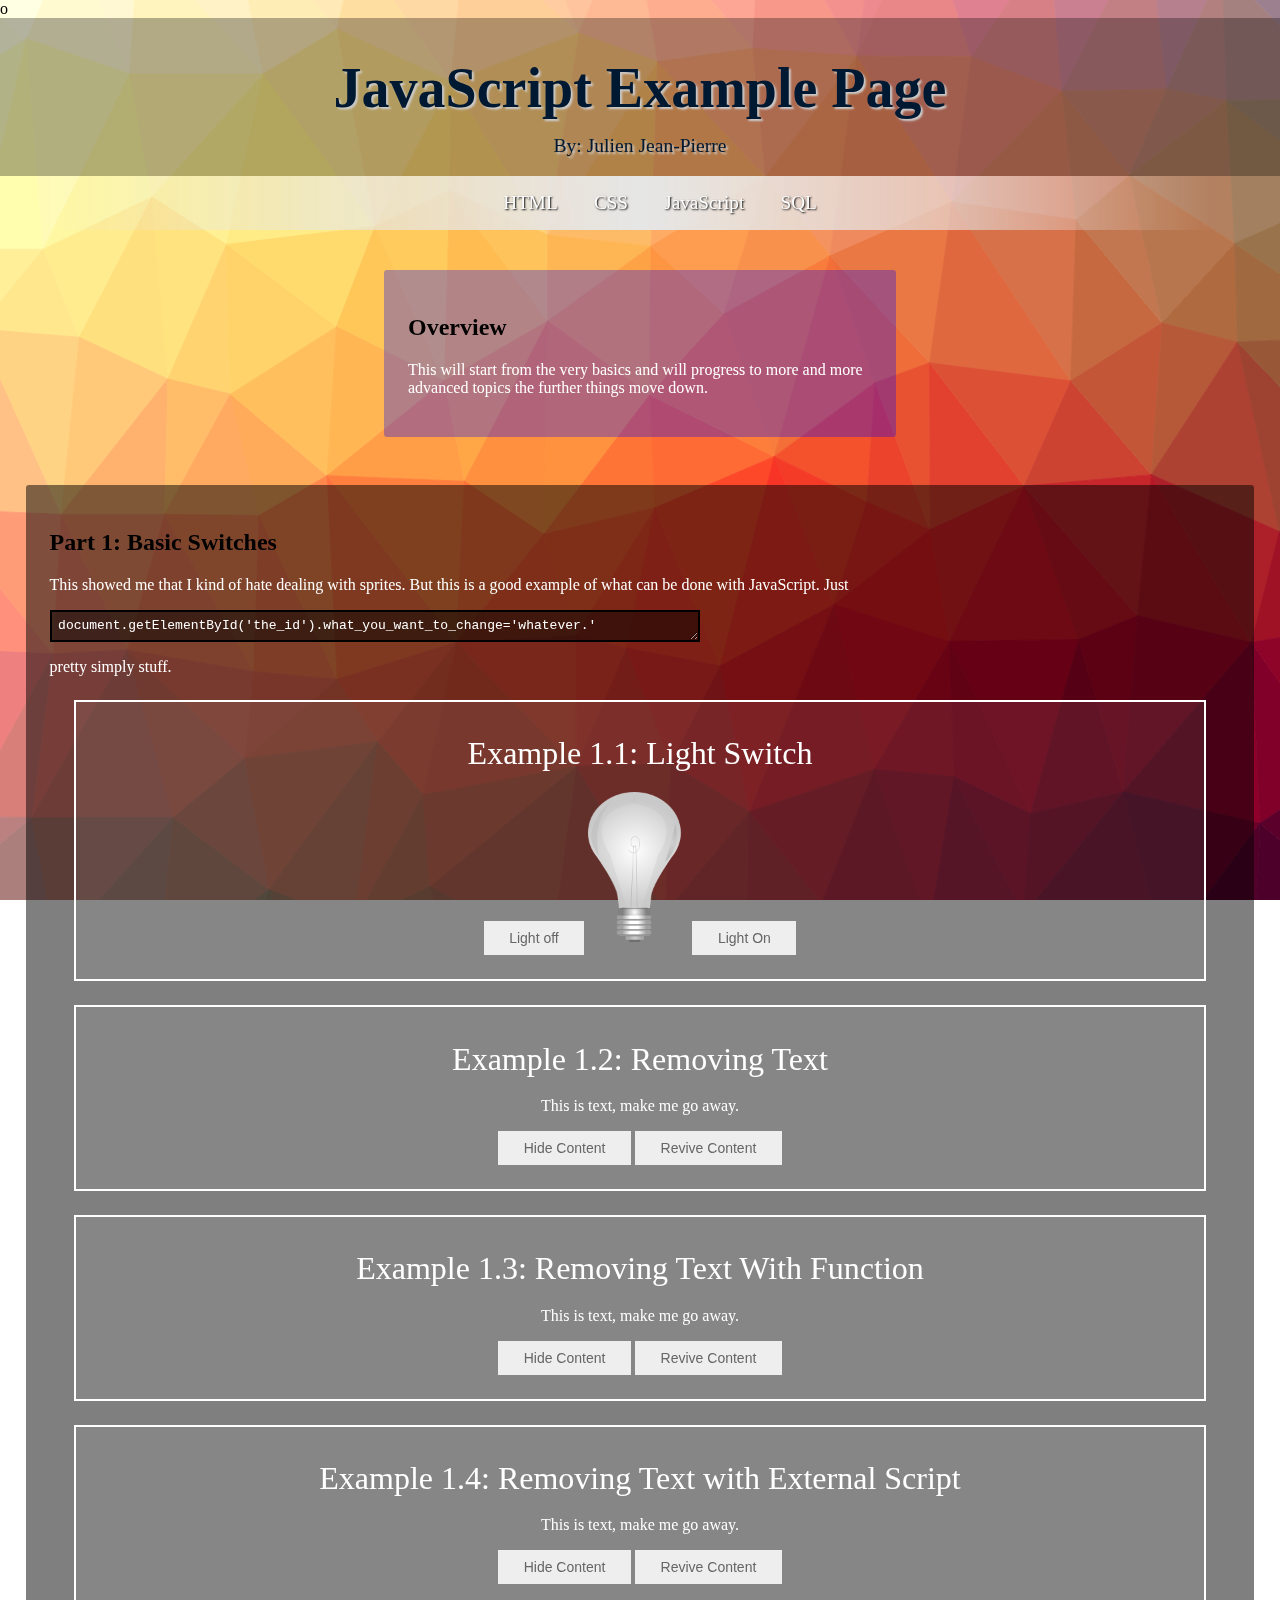
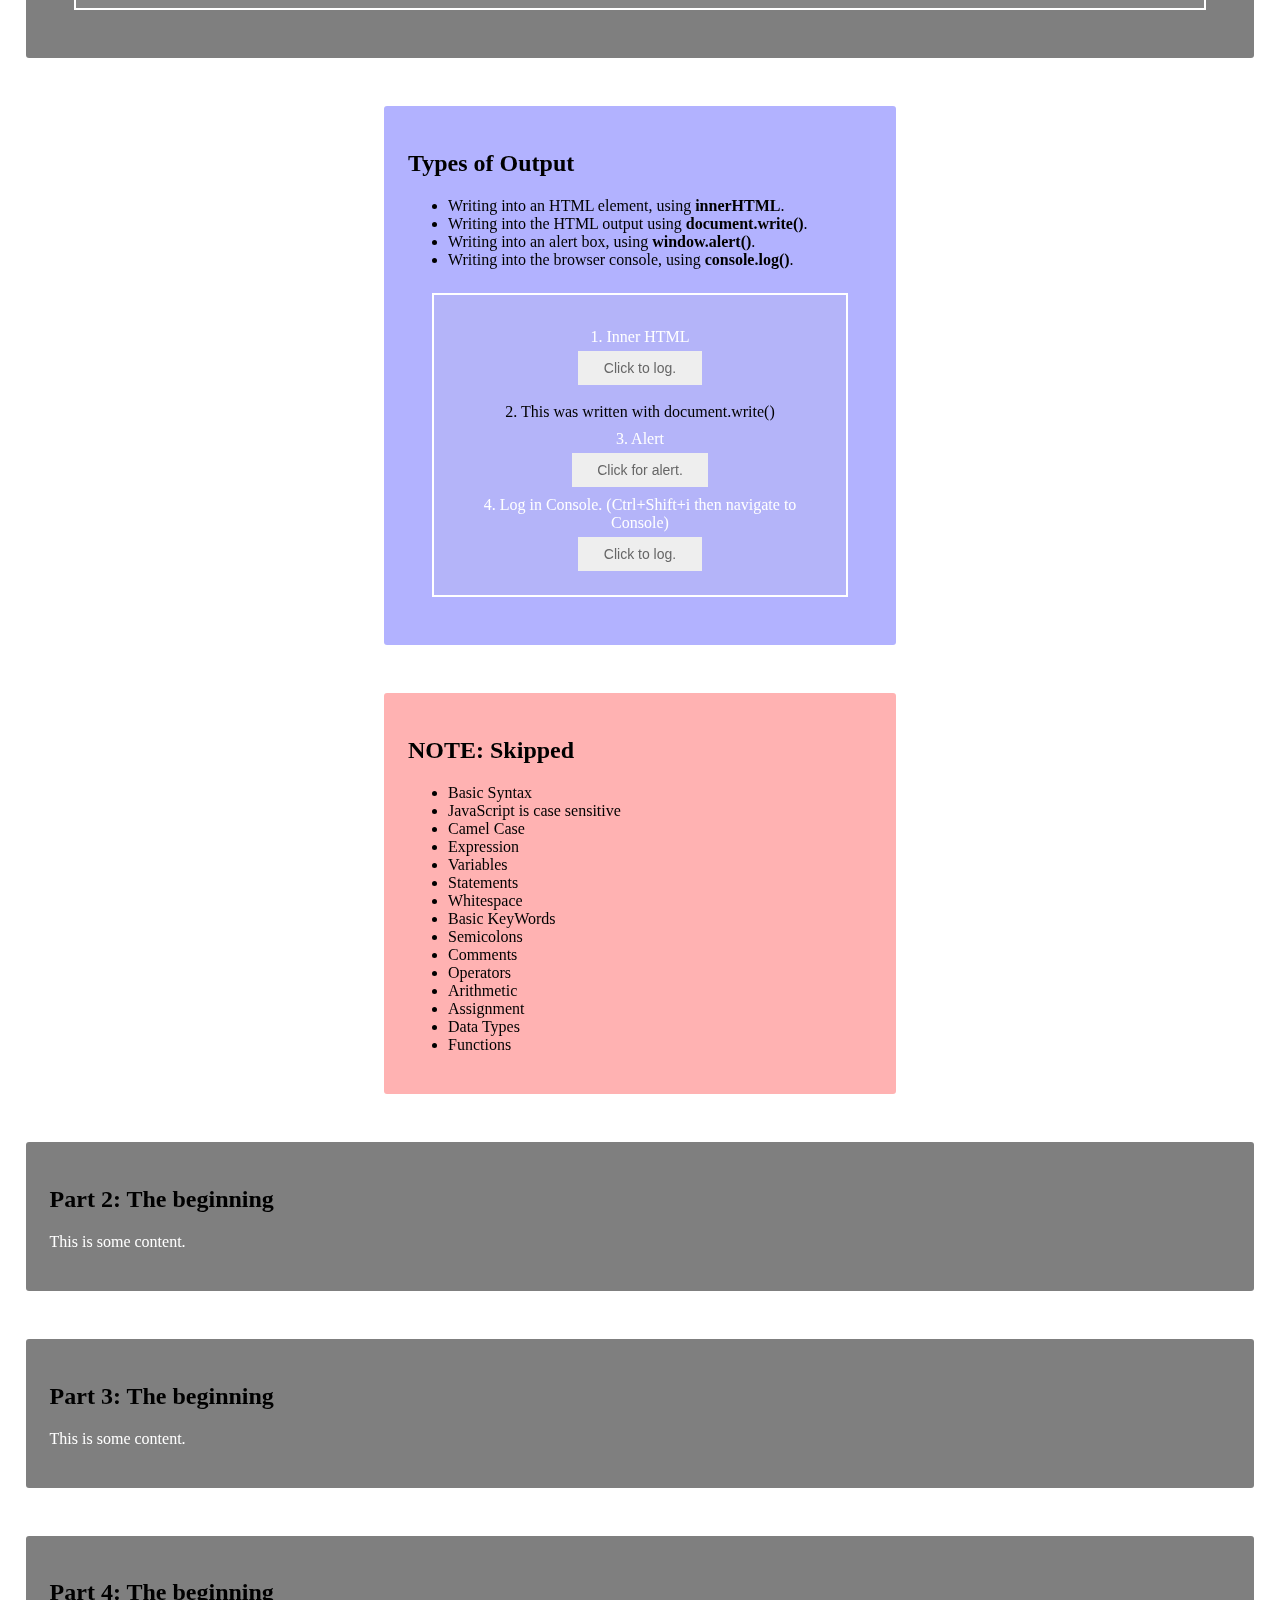
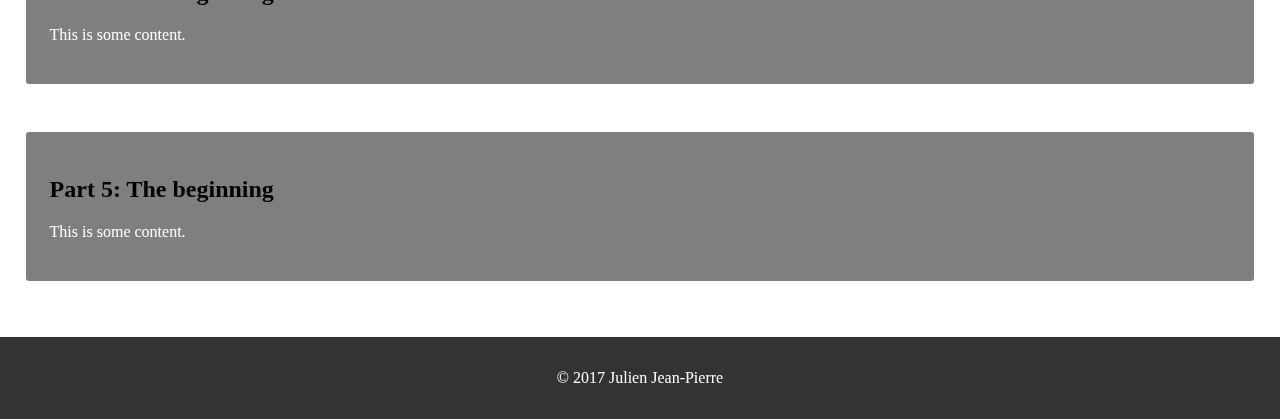
==== javascript.html @ 94e3d3bf "Added Javascript file." ====
o<!DOCTYPE html>
<html>
	<head>
		<link rel="stylesheet" type="text/css" href="javascript.css">
		<link rel="stylesheet" type="text/css" href="libraries/buttons.css">
		<link rel="stylesheet" type="text/css" href="images/font-awesome.min.css">
		<link rel="stylesheet" type="text/css" href="libraries/hint.css">
		<title>JavaScript Page</title>
		<meta name="name" content="content">
		<meta name="viewport" content="width=device-width, initial-scale=1.0">
		<script>document.write('<script src="http://' + (location.host || 'localhost').split(':')[0] + ':35729/livereload.js?LR-verbose&snipver=1&LiveTest=1"></' + 'script>')</script>
		<script src="scripts/javascript.js"></script>
	</head>
	<body>
		<img src="images/back.svg" alt="back_image" id="back_img">
		<!-- Background Image -->
		<header id="header" class="row">
			<h1 style="margin-bottom: .2em;">JavaScript Example Page</h1>
			<p style="margin: .2em 0em 1em 0em; font-size: 70%;" ><a href="www.github.com/herojeanpierre">
				<span class="hint--right hint--bounce" aria-label="My github">By: Julien Jean-Pierre</span>
			</a></p>
		</header>
		<nav class="">
			<ul>
				<li><a href="Simple_Document.html" title="">HTML</a></li>
				<li><a href="css_document.html" title="">CSS</a></li>
				<li><a href="#Self" title="">JavaScript</a></li>
				<li><a href="SQL" title="">SQL</a></li>
			</ul>
		</nav>
		<section>
			<div class="content_container">
				<div class="content_nav">
					
				</div>
			</div>
			<div class="section_container">
				<div class="content_section_comment">
					<h2>Overview</h2>
					<p>This will start from the very basics and will progress to more and more advanced topics the further things move down.</p>
				</div>
			</div>
			<div class="section_container" id="content_section_reset">
				<div class="section_content_item col-12">
					<h2>Basic Switches</h2>
					<p>This showed me that I kind of hate dealing with sprites. But this is a good example of what can be done with JavaScript. Just</p>
					<code>document.getElementById('the_id').what_you_want_to_change='whatever.'</code>
					<p>pretty simply stuff.</p>
					<div class="example">
						<h3>Light Switch</h3>
						<button  onclick="document.getElementById('light_on').id='light_off'" class="button button-flat">Light off</button>
						<div id="light_off"></div>
						<button  onclick="document.getElementById('light_off').id='light_on'" class="button button-flat">Light On</button>
					</div>
					<div class="example">
						<h3>Removing Text</h3>
						<p id="text_example_1">This is text, make me go away.</p>
						<button onclick="document.getElementById('text_example_1').style.display='none'"  class="button button-flat">Hide Content</button>
						<button onclick="document.getElementById('text_example_1').style.display='block'"  class="button button-flat">Revive Content</button>
					</div>
					<div class="example">
						<h3>Removing Text With Function</h3>
						<script>
							function hideText2(){
								document.getElementById('text_example_2').style.display='none';
							}
							function showText2(){
								document.getElementById('text_example_2').style.display='block';
							}
						</script>
						<p id="text_example_2">This is text, make me go away.</p>
						<button onclick="hideText2()"  class="button button-flat">Hide Content</button>
						<button onclick="showText2()"  class="button button-flat">Revive Content</button>
					</div>
					<div class="example">
						<h3>Removing Text with External Script</h3>
						<p id="text_example_3">This is text, make me go away.</p>
						<button onclick="hideText3()"  class="button button-flat">Hide Content</button>
						<button onclick="showText3()"  class="button button-flat">Revive Content</button>
					</div>
				</div>
			</div>
			
			<div class="section_container">
				<div class="content_section_comment">
					<h2>Types of Output</h2>
					<ul>
						<li>Writing into an HTML element, using <strong>innerHTML</strong>.</li>
						<li>Writing into the HTML output using <strong>document.write()</strong>.</li>
						<li>Writing into an alert box, using <strong>window.alert()</strong>.</li>
						<li>Writing into the browser console, using <strong>console.log()</strong>.</li>
					</ul>
					<div class="example">
						<p style="padding: 9px 0px 5px 0px; margin: 0px;" id="text_example_4">1. Inner HTML</p>
						<button onclick="innerHTMLButton('You changed the inner HTML of this tag')" class="button button-flat">Click to log.</button>
						<br><br>
						<script>document.write("2. This was written with document.write()")</script>
						<p style="padding: 9px 0px 5px 0px; margin: 0px;">3. Alert</p>
						<button onclick="alertButton('You just pressed the alert button.')" class="button button-flat">Click for alert.</button>
						<p style="padding: 9px 0px 5px 0px; margin: 0px;">4. Log in Console. (Ctrl+Shift+i then navigate to Console)</p>
						<button onclick="logButton('You just pressed the log button')" class="button button-flat">Click to log.</button>
					</div>
				</div>
			</div>

			<div class="section_container">
				<div class="content_section_note" id="blink_red">
					<h2>Skipped</h2>
					<ul>
						<li>Basic Syntax</li>
						<li>JavaScript is case sensitive</li>
						<li>Camel Case</li>
						<li>Expression</li>
						<li>Variables</li>
						<li>Statements</li>
						<li>Whitespace</li>
						<li>Basic KeyWords</li>
						<li>Semicolons</li>
						<li>Comments</li>
						<li>Operators</li>
						<li>Arithmetic</li>
						<li>Assignment</li>
						<li>Data Types</li>
						<li>Functions</li>
					</ul>
				</div>
			</div>
			

			<div class="section_container">
				<div class="section_content_item col-12">
					<h2>The beginning</h2>
					<p>This is some content.</p>
				</div>
			</div>
			<div class="section_container">
				<div class="section_content_item col-12">
					<h2>The beginning</h2>
					<p>This is some content.</p>
				</div>
			</div>
			<div class="section_container">
				<div class="section_content_item col-12">
					<h2>The beginning</h2>
					<p>This is some content.</p>
				</div>
			</div>
			<div class="section_container">
				<div class="section_content_item col-12">
					<h2>The beginning</h2>
					<p>This is some content.</p>
				</div>
			</div>
		</section>
		<footer>
			
			<div class="footer_container">
				<p>&copy 2017 Julien Jean-Pierre</p>
			</div>
		</footer>
	</body>
</html>
<!-- Things I want to fixed
	- Responsiveness
	- Padding of the <a> tag in the nav bar is hacked at .84em, make this automatic
										- Two div side by side in the content item doesn't work, destroys the webpage
										- Let border appear on the left of content item without moving content inside
	-->
---- javascript.css ----
/*----------PRIORS----------*/
:root {
	--bg-color: #CC342B;
	--bg-color-dark: #9E2720;

	--heading-color: #001932;
	--text-color: #CCCCCC;
	--nav-gradient: linear-gradient(
		to right,
		rgba(230, 230, 230, 0) 3%,
		rgba(230, 230, 230, 0.61) 25%,
		rgba(230, 230, 230, 1) 50%,
		rgba(230, 230, 230, 0.62) 75%,
		rgba(230, 230, 230, 0) 95%
	);
}

/*Apply this to everything*/
* {
	-webkit-box-sizing: border-box;
	box-sizing: border-box;
	-webkit-transition-duration: .3s;
	transition-duration: .3s;
}

.row::after {
	content: "";
	clear: both;
	display: table;
}

[class*="col-"] {
	-webkit-box-sizing: border-box;
	box-sizing: border-box;
	position: relative;
	float: left;

	padding: 1.5em;
	/*border: 1px solid red;*/

	-webkit-transition-duration: .3s;
	transition-duration: .3s;
}

/* For mobile phones: */
@media screen and (max-device-width: 768px) {
	[class*="col-"] {
		width: 100%;
	}
}

.col-1 {
	width: 8.33%;
}
.col-2 {
	width: 16.66%;
}
.col-3 {
	width: 25%;
}
.col-4 {
	width: 33.33%;
}
.col-5 {
	width: 41.66%;
}
.col-6 {
	width: 50%;
}
.col-7 {
	width: 58.33%;
}
.col-8 {
	width: 66.66%;
}
.col-9 {
	width: 75%;
}
.col-10 {
	width: 83.33%;
}
.col-11 {
	width: 91.66%;
}
.col-12 {
	width: 100%;
}

/*----------CONTENT----------*/
body {
	padding: 0px;
	margin: 0px;

	counter-reset: parts;
}

#back_img {
	position: fixed;
	padding: 0px;
	margin: 0px;
	top: 0px;
	left: 0px;
	width: 100%;
	height: 100%;
	z-index: -1;
}

h1 {
	color: var(--heading-color);
}

header {
	margin: 0px;
	padding: 0px;
	text-align: center;
	font-size: 175%;
	background-color: rgba(0, 0, 0, .3);
}

header:hover {
	background-color: rgba(0, 0, 0, .4);
}

header h1:hover {
	text-shadow: 2px 2px var(--text-color);
	-webkit-transform: scale(1.05, 1.05);
	transform: scale(1.05, 1.05);
	text-shadow: 2px 2px 4px var(--text-color);
}
header h1 {
	/*This is to prevent the screen from scrolling*/
	text-shadow: 2px 2px 2px var(--text-color);
	display: inline-block;
}

header a {
	color: var(--heading-color);
	text-decoration: none;
	text-shadow: 2px 2px 2px var(--text-color);
}

header a:hover {
	text-decoration: underline;
}

nav {
	display: -webkit-box;
	display: -ms-flexbox;
	display: flex;

	background: var(--nav-gradient);
	-ms-flex-pack: distribute;
	justify-content: space-around;

	max-width: 100%;

	-webkit-transition-duration: 1s;
	transition-duration: 1s;
	margin-bottom: 1em;
}

/*nav:hover{
	background-color: rgba(0, 0, 0, .3);
}*/

nav ul {
	float: left;
	list-style-type: none;
	text-align: center;
}

nav ul li {
	display: inline-block;
}

nav ul li a {
	text-decoration: none;
	color: white;
	padding: .84em;
	font-size: 120%;
	text-shadow: 1px 1px 2px black;
}

nav ul li a:hover {
	background-color: rgba(0, 0, 0, .1);
}

.content_section_comment {
	/*display: block;*/
	margin: 1.5em 3em;
	background-color: rgba(0, 0, 255, .3);
	border-radius: 3px;
	width: 40%;
	padding: 1.5em;
	border-radius: 3px;

	-webkit-transition-duration: .1s;

	transition-duration: .1s;
}

.content_section_comment p {
	color: white;
}

.content_section_comment:hover {
	background-color: rgba(0, 0, 255, .5);
	border: 5px solid black;
	border-style: none none none solid;
}
.section_container {
	display: -webkit-box;
	display: -ms-flexbox;
	display: flex;

	padding: 0px;
	margin: 0px;
	-webkit-box-pack: center;
	-ms-flex-pack: center;
	justify-content: center;
}

.section_content_item {
	margin: 1.5em 2%;
	background-color: rgba(0, 0, 0, .5);
	border-radius: 3px;

	/*Padding from col-12*/

	-webkit-transition-duration: .1s;
	transition-duration: .1s;
}

.section_content_item:hover {
	background-color: rgba(0, 0, 0, .55);
	border: .5em solid rgba(255, 0, 0, .4);
	border-style: none solid none solid;
}

.section_content_item p {
	color: white;
}

.example {
	padding: 1.5em;
	margin: 1.5em;
	border: 2px solid white;
	text-align: center;
	background-color: rgba(200, 200, 200, .1);
}

.example h3 {
	font-size: 2em;
	font-weight: normal;
	padding: 0em;
	margin: .3em 0em .6em 0em;
	color: white;
}

.example h3::before {
	/*display: inline-block;*/
	/*color: white;*/
	/*font-size: 2em;*/
	/*text-align:center;*/
	/*margin-bottom: 1.5em;*/
	content: "Example "
		counter(section_counter)
		"."
		counter(example_counter)
		": ";
}

.example:hover {
	background-color: rgba(200, 200, 200, .05);
}

.content_section_note {
	/*display: block;*/

	margin: 1.5em 3em;
	background-color: rgba(255, 0, 0, .3);
	border-radius: 3px;
	width: 40%;
	padding: 1.5em;
	border-radius: 3px;

	-webkit-transition-duration: .1s;
	transition-duration: .1s;
}

.content_section_note h2::before {
	content: "NOTE: ";
}

.content_section_note:hover {
	/*background-color: rgba(233, 0, 0, .5);*/
	border: 5px solid black;
	border-style: none none none solid;
}

.content_section_note:hover {
	-webkit-animation-name: example_1;
	animation-name: example_1;
	-webkit-animation-duration: .3s;
	animation-duration: .3s;
	-webkit-animation-iteration-count: infinite;
	animation-iteration-count: infinite;
	-webkit-animation-direction: alternate;
	animation-direction: alterna5;
}

@-webkit-keyframes example_1 {
	from {
		background-color: rgba(233, 0, 0, .5);
	}
	to {
		background-color: rgba(233, 0, 0, .8);
	}
}

@keyframes example_1 {
	from {
		background-color: rgba(233, 0, 0, .5);
	}
	to {
		background-color: rgba(233, 0, 0, .8);
	}
}

.footer_container {
	display: -webkit-box;
	display: -ms-flexbox;
	display: flex;
	/*width: 100%;*/
	/*margin: 0px;*/
	padding: 1em 0em;
	margin-top: 2em;
	color: white;
	-webkit-box-pack: center;
	-ms-flex-pack: center;
	justify-content: center;
	background-color: rgba(0, 0, 0, .8);
}

.footer_content_item {
	display: -webkit-inline-box;
	display: -ms-inline-flexbox;
	display: inline-flex;
	/*	width: 10em;
	height: 5em;
	*/
	margin: 0em 5em;
	-webkit-box-pack: center;
	-ms-flex-pack: center;
	justify-content: center;
	-ms-flex-line-pack: center;
	align-content: center;
	/*background-color: rgba(255, 0, 0, .5);*/
}

.footer_content_item ul {
	list-style-type: none;
}

.footer_content_item ul a {
	text-decoration: none;
	color: white;
}

/*----------Counters--------*/
/*Start counter*/
#content_section_reset {
	counter-reset: section_counter;
}

.section_content_item h2::before {
	counter-increment: section_counter;
	content: "Part " counter(section_counter) ": ";
}

.section_content_item {
	counter-reset: example_counter;
}

.example {
	counter-increment: example_counter;
}

/*---------EXTRA---------- */

code {
	-webkit-transition-duration: 0s;
	transition-duration: 0s;
	display: block;
	padding: .5em;
	margin-right: 1.5em;
	border: 2px solid black;

	max-width: 50em;
	resize: vertical;

	color: white;
	background-color: rgba(0, 0, 0, .5);
	overflow: auto;
}

/*---------SPRITES---------*/

#light_off, #light_on {
	background-image: url('images/light_off_on.png');
	background-repeat: no-repeat;
	display: inline-block;
	background-size: 200% auto;
	-webkit-transition-duration: 0s;
	transition-duration: 0s;
}

#light_off {
	width: 100.00px;
	height: 150.00px;
	background-position: 0.00px 0.00px;
}

#light_on {
	width: 100.00px;
	height: 150.00px;
	background-position: -107px 0px;
}
---- libraries/hint.css ----
/*! Hint.css - v2.5.0 - 2017-04-23
* http://kushagragour.in/lab/hint/
* Copyright (c) 2017 Kushagra Gour */

/*-------------------------------------*	HINT.css - A CSS tooltip library
\*-------------------------------------*/
/**
 * HINT.css is a tooltip library made in pure CSS.
 *
 * Source: https://github.com/chinchang/hint.css
 * Demo: http://kushagragour.in/lab/hint/
 *
 */
/**
 * source: hint-core.scss
 *
 * Defines the basic styling for the tooltip.
 * Each tooltip is made of 2 parts:
 * 	1) body (:after)
 * 	2) arrow (:before)
 *
 * Classes added:
 * 	1) hint
 */
[class*="hint--"] {
  position: relative;
  display: inline-block;
  /**
	 * tooltip arrow
	 */
  /**
	 * tooltip body
	 */ }
  [class*="hint--"]:before, [class*="hint--"]:after {
    position: absolute;
    -webkit-transform: translate3d(0, 0, 0);
    -moz-transform: translate3d(0, 0, 0);
    transform: translate3d(0, 0, 0);
    visibility: hidden;
    opacity: 0;
    z-index: 1000000;
    pointer-events: none;
    -webkit-transition: 0.3s ease;
    -moz-transition: 0.3s ease;
    transition: 0.3s ease;
    -webkit-transition-delay: 0ms;
    -moz-transition-delay: 0ms;
    transition-delay: 0ms; }
  [class*="hint--"]:hover:before, [class*="hint--"]:hover:after {
    visibility: visible;
    opacity: 1; }
  [class*="hint--"]:hover:before, [class*="hint--"]:hover:after {
    -webkit-transition-delay: 100ms;
    -moz-transition-delay: 100ms;
    transition-delay: 100ms; }
  [class*="hint--"]:before {
    content: '';
    position: absolute;
    background: transparent;
    border: 6px solid transparent;
    z-index: 1000001; }
  [class*="hint--"]:after {
    background: #383838;
    color: white;
    padding: 8px 10px;
    font-size: 12px;
    font-family: "Helvetica Neue", Helvetica, Arial, sans-serif;
    line-height: 12px;
    white-space: nowrap; }
  [class*="hint--"][aria-label]:after {
    content: attr(aria-label); }
  [class*="hint--"][data-hint]:after {
    content: attr(data-hint); }

[aria-label='']:before, [aria-label='']:after,
[data-hint='']:before,
[data-hint='']:after {
  display: none !important; }

/**
 * source: hint-position.scss
 *
 * Defines the positoning logic for the tooltips.
 *
 * Classes added:
 * 	1) hint--top
 * 	2) hint--bottom
 * 	3) hint--left
 * 	4) hint--right
 */
/**
 * set default color for tooltip arrows
 */
.hint--top-left:before {
  border-top-color: #383838; }

.hint--top-right:before {
  border-top-color: #383838; }

.hint--top:before {
  border-top-color: #383838; }

.hint--bottom-left:before {
  border-bottom-color: #383838; }

.hint--bottom-right:before {
  border-bottom-color: #383838; }

.hint--bottom:before {
  border-bottom-color: #383838; }

.hint--left:before {
  border-left-color: #383838; }

.hint--right:before {
  border-right-color: #383838; }

/**
 * top tooltip
 */
.hint--top:before {
  margin-bottom: -11px; }

.hint--top:before, .hint--top:after {
  bottom: 100%;
  left: 50%; }

.hint--top:before {
  left: calc(50% - 6px); }

.hint--top:after {
  -webkit-transform: translateX(-50%);
  -moz-transform: translateX(-50%);
  transform: translateX(-50%); }

.hint--top:hover:before {
  -webkit-transform: translateY(-8px);
  -moz-transform: translateY(-8px);
  transform: translateY(-8px); }

.hint--top:hover:after {
  -webkit-transform: translateX(-50%) translateY(-8px);
  -moz-transform: translateX(-50%) translateY(-8px);
  transform: translateX(-50%) translateY(-8px); }

/**
 * bottom tooltip
 */
.hint--bottom:before {
  margin-top: -11px; }

.hint--bottom:before, .hint--bottom:after {
  top: 100%;
  left: 50%; }

.hint--bottom:before {
  left: calc(50% - 6px); }

.hint--bottom:after {
  -webkit-transform: translateX(-50%);
  -moz-transform: translateX(-50%);
  transform: translateX(-50%); }

.hint--bottom:hover:before {
  -webkit-transform: translateY(8px);
  -moz-transform: translateY(8px);
  transform: translateY(8px); }

.hint--bottom:hover:after {
  -webkit-transform: translateX(-50%) translateY(8px);
  -moz-transform: translateX(-50%) translateY(8px);
  transform: translateX(-50%) translateY(8px); }

/**
 * right tooltip
 */
.hint--right:before {
  margin-left: -11px;
  margin-bottom: -6px; }

.hint--right:after {
  margin-bottom: -14px; }

.hint--right:before, .hint--right:after {
  left: 100%;
  bottom: 50%; }

.hint--right:hover:before {
  -webkit-transform: translateX(8px);
  -moz-transform: translateX(8px);
  transform: translateX(8px); }

.hint--right:hover:after {
  -webkit-transform: translateX(8px);
  -moz-transform: translateX(8px);
  transform: translateX(8px); }

/**
 * left tooltip
 */
.hint--left:before {
  margin-right: -11px;
  margin-bottom: -6px; }

.hint--left:after {
  margin-bottom: -14px; }

.hint--left:before, .hint--left:after {
  right: 100%;
  bottom: 50%; }

.hint--left:hover:before {
  -webkit-transform: translateX(-8px);
  -moz-transform: translateX(-8px);
  transform: translateX(-8px); }

.hint--left:hover:after {
  -webkit-transform: translateX(-8px);
  -moz-transform: translateX(-8px);
  transform: translateX(-8px); }

/**
 * top-left tooltip
 */
.hint--top-left:before {
  margin-bottom: -11px; }

.hint--top-left:before, .hint--top-left:after {
  bottom: 100%;
  left: 50%; }

.hint--top-left:before {
  left: calc(50% - 6px); }

.hint--top-left:after {
  -webkit-transform: translateX(-100%);
  -moz-transform: translateX(-100%);
  transform: translateX(-100%); }

.hint--top-left:after {
  margin-left: 12px; }

.hint--top-left:hover:before {
  -webkit-transform: translateY(-8px);
  -moz-transform: translateY(-8px);
  transform: translateY(-8px); }

.hint--top-left:hover:after {
  -webkit-transform: translateX(-100%) translateY(-8px);
  -moz-transform: translateX(-100%) translateY(-8px);
  transform: translateX(-100%) translateY(-8px); }

/**
 * top-right tooltip
 */
.hint--top-right:before {
  margin-bottom: -11px; }

.hint--top-right:before, .hint--top-right:after {
  bottom: 100%;
  left: 50%; }

.hint--top-right:before {
  left: calc(50% - 6px); }

.hint--top-right:after {
  -webkit-transform: translateX(0);
  -moz-transform: translateX(0);
  transform: translateX(0); }

.hint--top-right:after {
  margin-left: -12px; }

.hint--top-right:hover:before {
  -webkit-transform: translateY(-8px);
  -moz-transform: translateY(-8px);
  transform: translateY(-8px); }

.hint--top-right:hover:after {
  -webkit-transform: translateY(-8px);
  -moz-transform: translateY(-8px);
  transform: translateY(-8px); }

/**
 * bottom-left tooltip
 */
.hint--bottom-left:before {
  margin-top: -11px; }

.hint--bottom-left:before, .hint--bottom-left:after {
  top: 100%;
  left: 50%; }

.hint--bottom-left:before {
  left: calc(50% - 6px); }

.hint--bottom-left:after {
  -webkit-transform: translateX(-100%);
  -moz-transform: translateX(-100%);
  transform: translateX(-100%); }

.hint--bottom-left:after {
  margin-left: 12px; }

.hint--bottom-left:hover:before {
  -webkit-transform: translateY(8px);
  -moz-transform: translateY(8px);
  transform: translateY(8px); }

.hint--bottom-left:hover:after {
  -webkit-transform: translateX(-100%) translateY(8px);
  -moz-transform: translateX(-100%) translateY(8px);
  transform: translateX(-100%) translateY(8px); }

/**
 * bottom-right tooltip
 */
.hint--bottom-right:before {
  margin-top: -11px; }

.hint--bottom-right:before, .hint--bottom-right:after {
  top: 100%;
  left: 50%; }

.hint--bottom-right:before {
  left: calc(50% - 6px); }

.hint--bottom-right:after {
  -webkit-transform: translateX(0);
  -moz-transform: translateX(0);
  transform: translateX(0); }

.hint--bottom-right:after {
  margin-left: -12px; }

.hint--bottom-right:hover:before {
  -webkit-transform: translateY(8px);
  -moz-transform: translateY(8px);
  transform: translateY(8px); }

.hint--bottom-right:hover:after {
  -webkit-transform: translateY(8px);
  -moz-transform: translateY(8px);
  transform: translateY(8px); }

/**
 * source: hint-sizes.scss
 *
 * Defines width restricted tooltips that can span
 * across multiple lines.
 *
 * Classes added:
 * 	1) hint--small
 * 	2) hint--medium
 * 	3) hint--large
 *
 */
.hint--small:after,
.hint--medium:after,
.hint--large:after {
  white-space: normal;
  line-height: 1.4em;
  word-wrap: break-word; }

.hint--small:after {
  width: 80px; }

.hint--medium:after {
  width: 150px; }

.hint--large:after {
  width: 300px; }

/**
 * source: hint-theme.scss
 *
 * Defines basic theme for tooltips.
 *
 */
[class*="hint--"] {
  /**
	 * tooltip body
	 */ }
  [class*="hint--"]:after {
    text-shadow: 0 -1px 0px black;
    box-shadow: 4px 4px 8px rgba(0, 0, 0, 0.3); }

/**
 * source: hint-color-types.scss
 *
 * Contains tooltips of various types based on color differences.
 *
 * Classes added:
 * 	1) hint--error
 * 	2) hint--warning
 * 	3) hint--info
 * 	4) hint--success
 *
 */
/**
 * Error
 */
.hint--error:after {
  background-color: #b34e4d;
  text-shadow: 0 -1px 0px #592726; }

.hint--error.hint--top-left:before {
  border-top-color: #b34e4d; }

.hint--error.hint--top-right:before {
  border-top-color: #b34e4d; }

.hint--error.hint--top:before {
  border-top-color: #b34e4d; }

.hint--error.hint--bottom-left:before {
  border-bottom-color: #b34e4d; }

.hint--error.hint--bottom-right:before {
  border-bottom-color: #b34e4d; }

.hint--error.hint--bottom:before {
  border-bottom-color: #b34e4d; }

.hint--error.hint--left:before {
  border-left-color: #b34e4d; }

.hint--error.hint--right:before {
  border-right-color: #b34e4d; }

/**
 * Warning
 */
.hint--warning:after {
  background-color: #c09854;
  text-shadow: 0 -1px 0px #6c5328; }

.hint--warning.hint--top-left:before {
  border-top-color: #c09854; }

.hint--warning.hint--top-right:before {
  border-top-color: #c09854; }

.hint--warning.hint--top:before {
  border-top-color: #c09854; }

.hint--warning.hint--bottom-left:before {
  border-bottom-color: #c09854; }

.hint--warning.hint--bottom-right:before {
  border-bottom-color: #c09854; }

.hint--warning.hint--bottom:before {
  border-bottom-color: #c09854; }

.hint--warning.hint--left:before {
  border-left-color: #c09854; }

.hint--warning.hint--right:before {
  border-right-color: #c09854; }

/**
 * Info
 */
.hint--info:after {
  background-color: #3986ac;
  text-shadow: 0 -1px 0px #1a3c4d; }

.hint--info.hint--top-left:before {
  border-top-color: #3986ac; }

.hint--info.hint--top-right:before {
  border-top-color: #3986ac; }

.hint--info.hint--top:before {
  border-top-color: #3986ac; }

.hint--info.hint--bottom-left:before {
  border-bottom-color: #3986ac; }

.hint--info.hint--bottom-right:before {
  border-bottom-color: #3986ac; }

.hint--info.hint--bottom:before {
  border-bottom-color: #3986ac; }

.hint--info.hint--left:before {
  border-left-color: #3986ac; }

.hint--info.hint--right:before {
  border-right-color: #3986ac; }

/**
 * Success
 */
.hint--success:after {
  background-color: #458746;
  text-shadow: 0 -1px 0px #1a321a; }

.hint--success.hint--top-left:before {
  border-top-color: #458746; }

.hint--success.hint--top-right:before {
  border-top-color: #458746; }

.hint--success.hint--top:before {
  border-top-color: #458746; }

.hint--success.hint--bottom-left:before {
  border-bottom-color: #458746; }

.hint--success.hint--bottom-right:before {
  border-bottom-color: #458746; }

.hint--success.hint--bottom:before {
  border-bottom-color: #458746; }

.hint--success.hint--left:before {
  border-left-color: #458746; }

.hint--success.hint--right:before {
  border-right-color: #458746; }

/**
 * source: hint-always.scss
 *
 * Defines a persisted tooltip which shows always.
 *
 * Classes added:
 * 	1) hint--always
 *
 */
.hint--always:after, .hint--always:before {
  opacity: 1;
  visibility: visible; }

.hint--always.hint--top:before {
  -webkit-transform: translateY(-8px);
  -moz-transform: translateY(-8px);
  transform: translateY(-8px); }

.hint--always.hint--top:after {
  -webkit-transform: translateX(-50%) translateY(-8px);
  -moz-transform: translateX(-50%) translateY(-8px);
  transform: translateX(-50%) translateY(-8px); }

.hint--always.hint--top-left:before {
  -webkit-transform: translateY(-8px);
  -moz-transform: translateY(-8px);
  transform: translateY(-8px); }

.hint--always.hint--top-left:after {
  -webkit-transform: translateX(-100%) translateY(-8px);
  -moz-transform: translateX(-100%) translateY(-8px);
  transform: translateX(-100%) translateY(-8px); }

.hint--always.hint--top-right:before {
  -webkit-transform: translateY(-8px);
  -moz-transform: translateY(-8px);
  transform: translateY(-8px); }

.hint--always.hint--top-right:after {
  -webkit-transform: translateY(-8px);
  -moz-transform: translateY(-8px);
  transform: translateY(-8px); }

.hint--always.hint--bottom:before {
  -webkit-transform: translateY(8px);
  -moz-transform: translateY(8px);
  transform: translateY(8px); }

.hint--always.hint--bottom:after {
  -webkit-transform: translateX(-50%) translateY(8px);
  -moz-transform: translateX(-50%) translateY(8px);
  transform: translateX(-50%) translateY(8px); }

.hint--always.hint--bottom-left:before {
  -webkit-transform: translateY(8px);
  -moz-transform: translateY(8px);
  transform: translateY(8px); }

.hint--always.hint--bottom-left:after {
  -webkit-transform: translateX(-100%) translateY(8px);
  -moz-transform: translateX(-100%) translateY(8px);
  transform: translateX(-100%) translateY(8px); }

.hint--always.hint--bottom-right:before {
  -webkit-transform: translateY(8px);
  -moz-transform: translateY(8px);
  transform: translateY(8px); }

.hint--always.hint--bottom-right:after {
  -webkit-transform: translateY(8px);
  -moz-transform: translateY(8px);
  transform: translateY(8px); }

.hint--always.hint--left:before {
  -webkit-transform: translateX(-8px);
  -moz-transform: translateX(-8px);
  transform: translateX(-8px); }

.hint--always.hint--left:after {
  -webkit-transform: translateX(-8px);
  -moz-transform: translateX(-8px);
  transform: translateX(-8px); }

.hint--always.hint--right:before {
  -webkit-transform: translateX(8px);
  -moz-transform: translateX(8px);
  transform: translateX(8px); }

.hint--always.hint--right:after {
  -webkit-transform: translateX(8px);
  -moz-transform: translateX(8px);
  transform: translateX(8px); }

/**
 * source: hint-rounded.scss
 *
 * Defines rounded corner tooltips.
 *
 * Classes added:
 * 	1) hint--rounded
 *
 */
.hint--rounded:after {
  border-radius: 4px; }

/**
 * source: hint-effects.scss
 *
 * Defines various transition effects for the tooltips.
 *
 * Classes added:
 * 	1) hint--no-animate
 * 	2) hint--bounce
 *
 */
.hint--no-animate:before, .hint--no-animate:after {
  -webkit-transition-duration: 0ms;
  -moz-transition-duration: 0ms;
  transition-duration: 0ms; }

.hint--bounce:before, .hint--bounce:after {
  -webkit-transition: opacity 0.3s ease, visibility 0.3s ease, -webkit-transform 0.3s cubic-bezier(0.71, 1.7, 0.77, 1.24);
  -moz-transition: opacity 0.3s ease, visibility 0.3s ease, -moz-transform 0.3s cubic-bezier(0.71, 1.7, 0.77, 1.24);
  transition: opacity 0.3s ease, visibility 0.3s ease, transform 0.3s cubic-bezier(0.71, 1.7, 0.77, 1.24); }
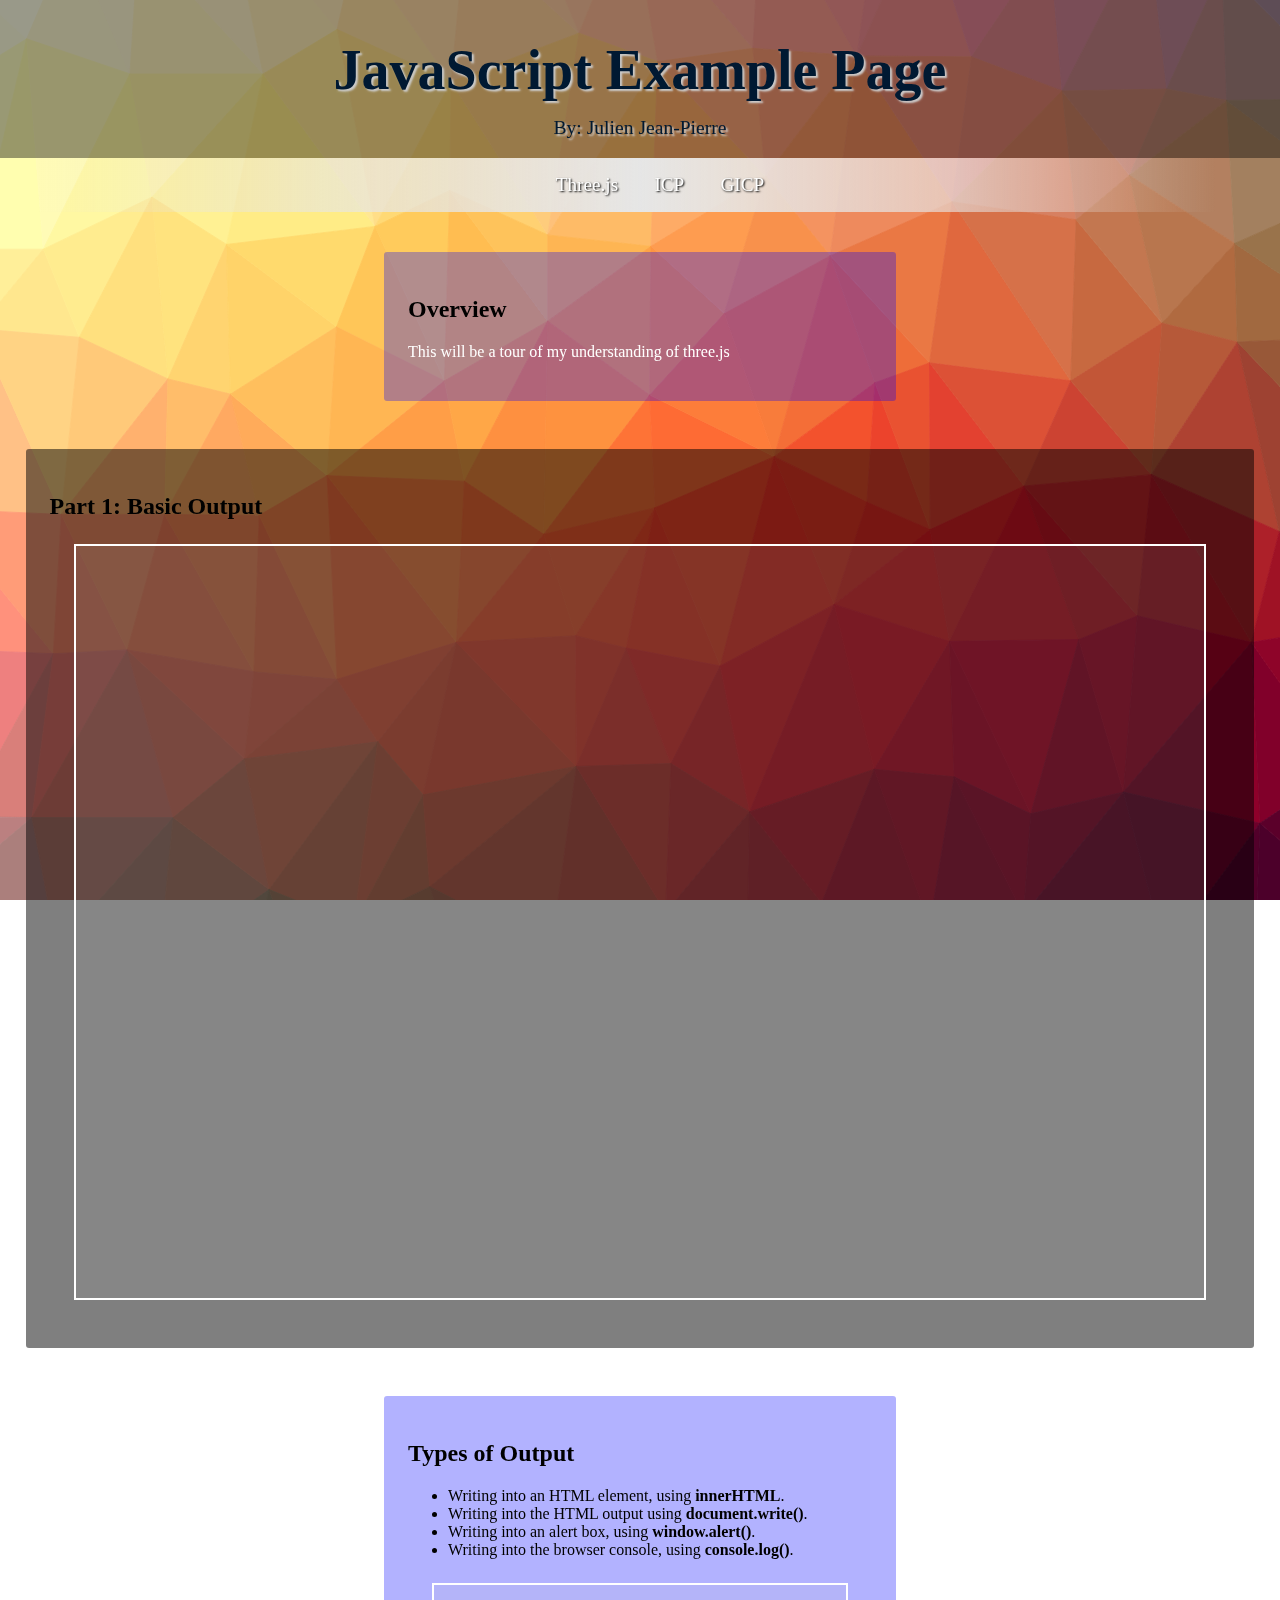
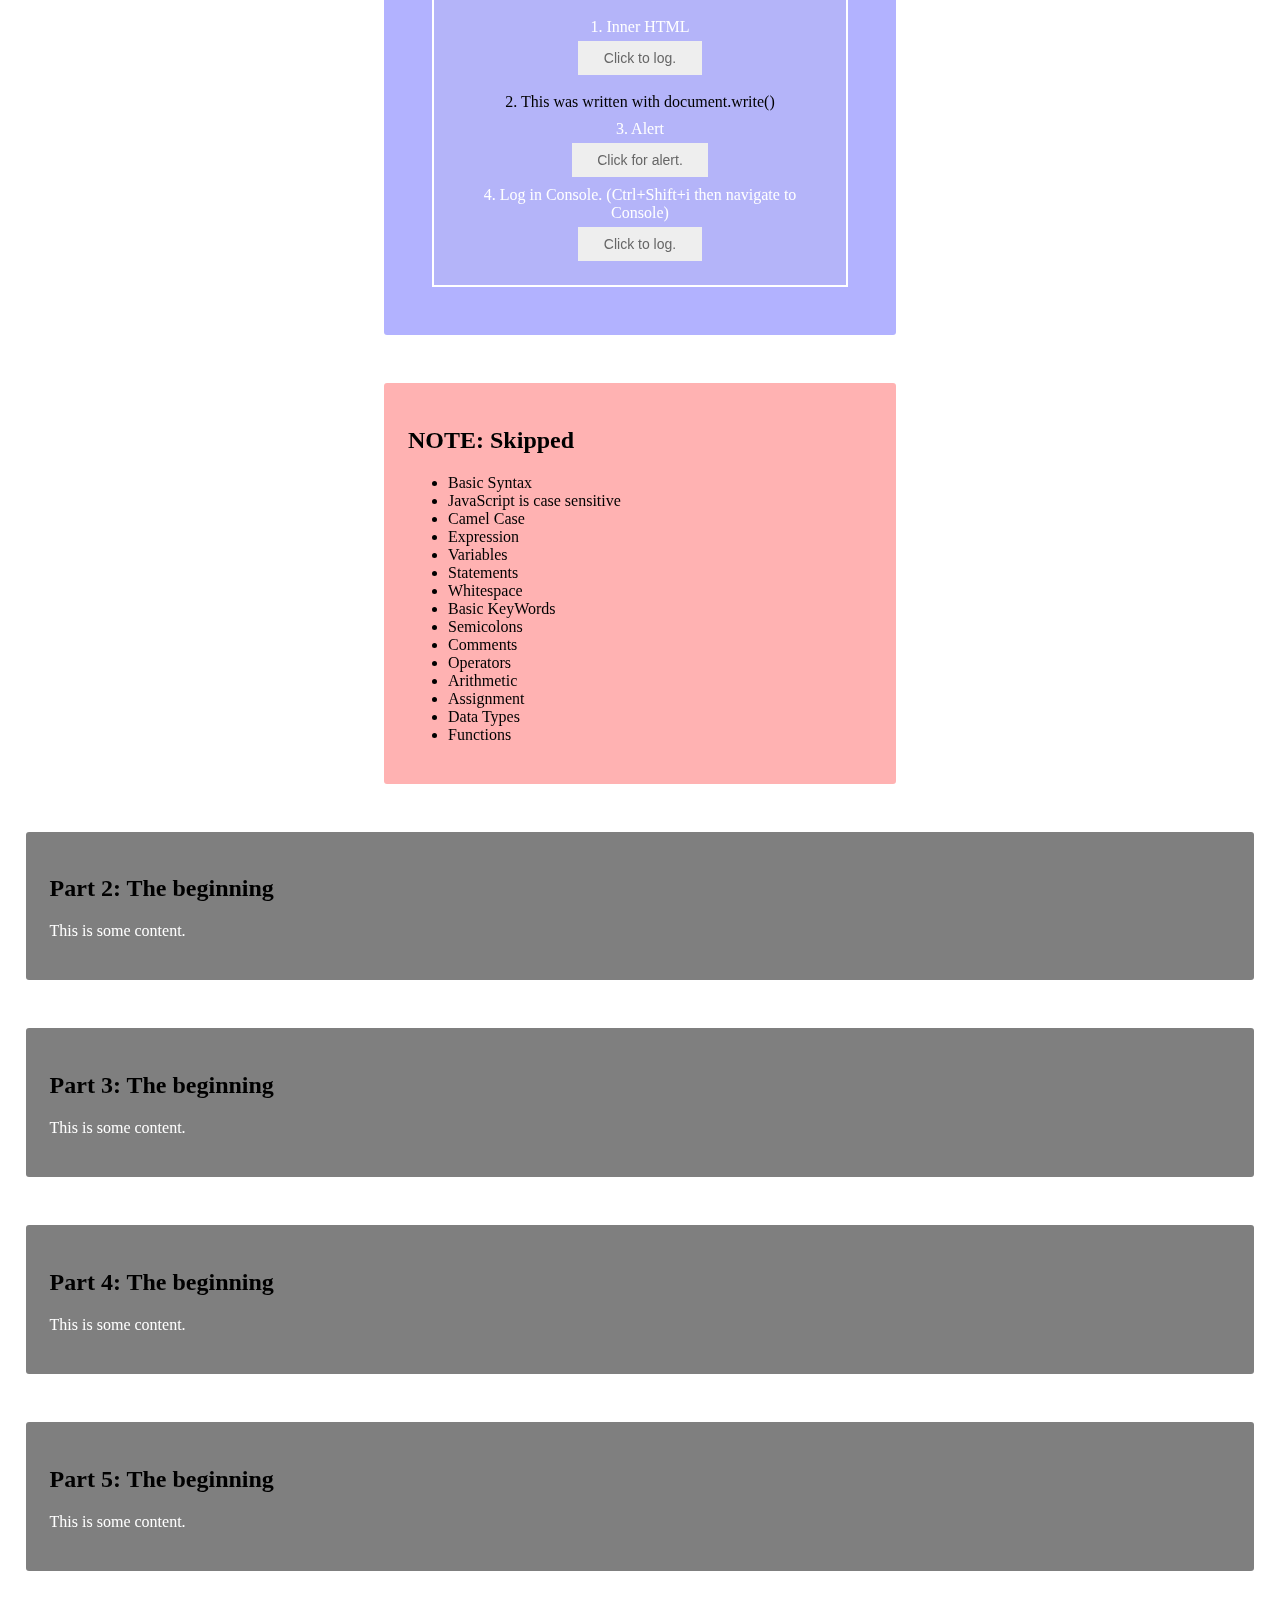
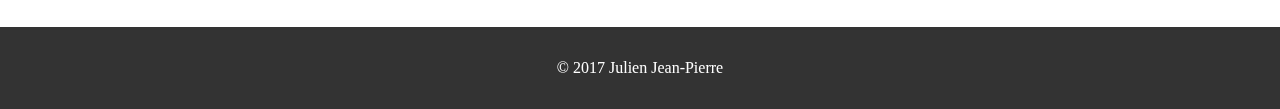
==== commit ca21cb69: "AUTO: Push all upon reqest" ====
--- a/javascript.html
+++ b/javascript.html
@@ -1,4 +1,4 @@
-o<!DOCTYPE html>
+<!DOCTYPE html>
 <html>
 	<head>
 		<link rel="stylesheet" type="text/css" href="javascript.css">
@@ -8,6 +8,8 @@
 		<title>JavaScript Page</title>
 		<meta name="name" content="content">
 		<meta name="viewport" content="width=device-width, initial-scale=1.0">
+		<!-- SCRIPTS -->
+		<script src="libraries/three.js"></script>
 		<script>document.write('<script src="http://' + (location.host || 'localhost').split(':')[0] + ':35729/livereload.js?LR-verbose&snipver=1&LiveTest=1"></' + 'script>')</script>
 		<script src="scripts/javascript.js"></script>
 	</head>
@@ -22,61 +24,24 @@
 		</header>
 		<nav class="">
 			<ul>
-				<li><a href="Simple_Document.html" title="">HTML</a></li>
-				<li><a href="css_document.html" title="">CSS</a></li>
-				<li><a href="#Self" title="">JavaScript</a></li>
-				<li><a href="SQL" title="">SQL</a></li>
+				<li><a href="#Self" title="">Three.js</a></li>
+				<li><a href="#ICP" title="">ICP</a></li>
+				<li><a href="#GICP" title="">GICP</a></li>
 			</ul>
 		</nav>
 		<section>
-			<div class="content_container">
-				<div class="content_nav">
-					
-				</div>
-			</div>
 			<div class="section_container">
 				<div class="content_section_comment">
 					<h2>Overview</h2>
-					<p>This will start from the very basics and will progress to more and more advanced topics the further things move down.</p>
+					<p>This will be a tour of my understanding of three.js</p>
 				</div>
 			</div>
 			<div class="section_container" id="content_section_reset">
 				<div class="section_content_item col-12">
-					<h2>Basic Switches</h2>
-					<p>This showed me that I kind of hate dealing with sprites. But this is a good example of what can be done with JavaScript. Just</p>
-					<code>document.getElementById('the_id').what_you_want_to_change='whatever.'</code>
-					<p>pretty simply stuff.</p>
+					<h2>Basic Output</h2>
+					<script src="scripts/three_1.js"></script>
 					<div class="example">
-						<h3>Light Switch</h3>
-						<button  onclick="document.getElementById('light_on').id='light_off'" class="button button-flat">Light off</button>
-						<div id="light_off"></div>
-						<button  onclick="document.getElementById('light_off').id='light_on'" class="button button-flat">Light On</button>
-					</div>
-					<div class="example">
-						<h3>Removing Text</h3>
-						<p id="text_example_1">This is text, make me go away.</p>
-						<button onclick="document.getElementById('text_example_1').style.display='none'"  class="button button-flat">Hide Content</button>
-						<button onclick="document.getElementById('text_example_1').style.display='block'"  class="button button-flat">Revive Content</button>
-					</div>
-					<div class="example">
-						<h3>Removing Text With Function</h3>
-						<script>
-							function hideText2(){
-								document.getElementById('text_example_2').style.display='none';
-							}
-							function showText2(){
-								document.getElementById('text_example_2').style.display='block';
-							}
-						</script>
-						<p id="text_example_2">This is text, make me go away.</p>
-						<button onclick="hideText2()"  class="button button-flat">Hide Content</button>
-						<button onclick="showText2()"  class="button button-flat">Revive Content</button>
-					</div>
-					<div class="example">
-						<h3>Removing Text with External Script</h3>
-						<p id="text_example_3">This is text, make me go away.</p>
-						<button onclick="hideText3()"  class="button button-flat">Hide Content</button>
-						<button onclick="showText3()"  class="button button-flat">Revive Content</button>
+						<canvas id="canvas1"></canvas>
 					</div>
 				</div>
 			</div>
@@ -102,7 +67,6 @@
 					</div>
 				</div>
 			</div>
-
 			<div class="section_container">
 				<div class="content_section_note" id="blink_red">
 					<h2>Skipped</h2>
@@ -126,7 +90,6 @@
 				</div>
 			</div>
 			
-
 			<div class="section_container">
 				<div class="section_content_item col-12">
 					<h2>The beginning</h2>
@@ -163,6 +126,6 @@
 <!-- Things I want to fixed
 	- Responsiveness
 	- Padding of the <a> tag in the nav bar is hacked at .84em, make this automatic
-										- Two div side by side in the content item doesn't work, destroys the webpage
-										- Let border appear on the left of content item without moving content inside
+												- Two div side by side in the content item doesn't work, destroys the webpage
+												- Let border appear on the left of content item without moving content inside
 	-->--- a/javascript.css
+++ b/javascript.css
@@ -426,3 +426,21 @@
 	height: 150.00px;
 	background-position: -107px 0px;
 }
+
+canvas {
+	/*background-color: red;*/
+	width: 900px;
+	height: 700px;
+}
+
+#canvas_1 {
+	background-color: #000;
+	width: 500px;
+	height: 300px;
+	border: 1px solid black;
+	margin: ;
+	padding: 0px;
+	position: static; /* fixed or static */
+	/*top: 100px;*/
+	left: 100px;
+}
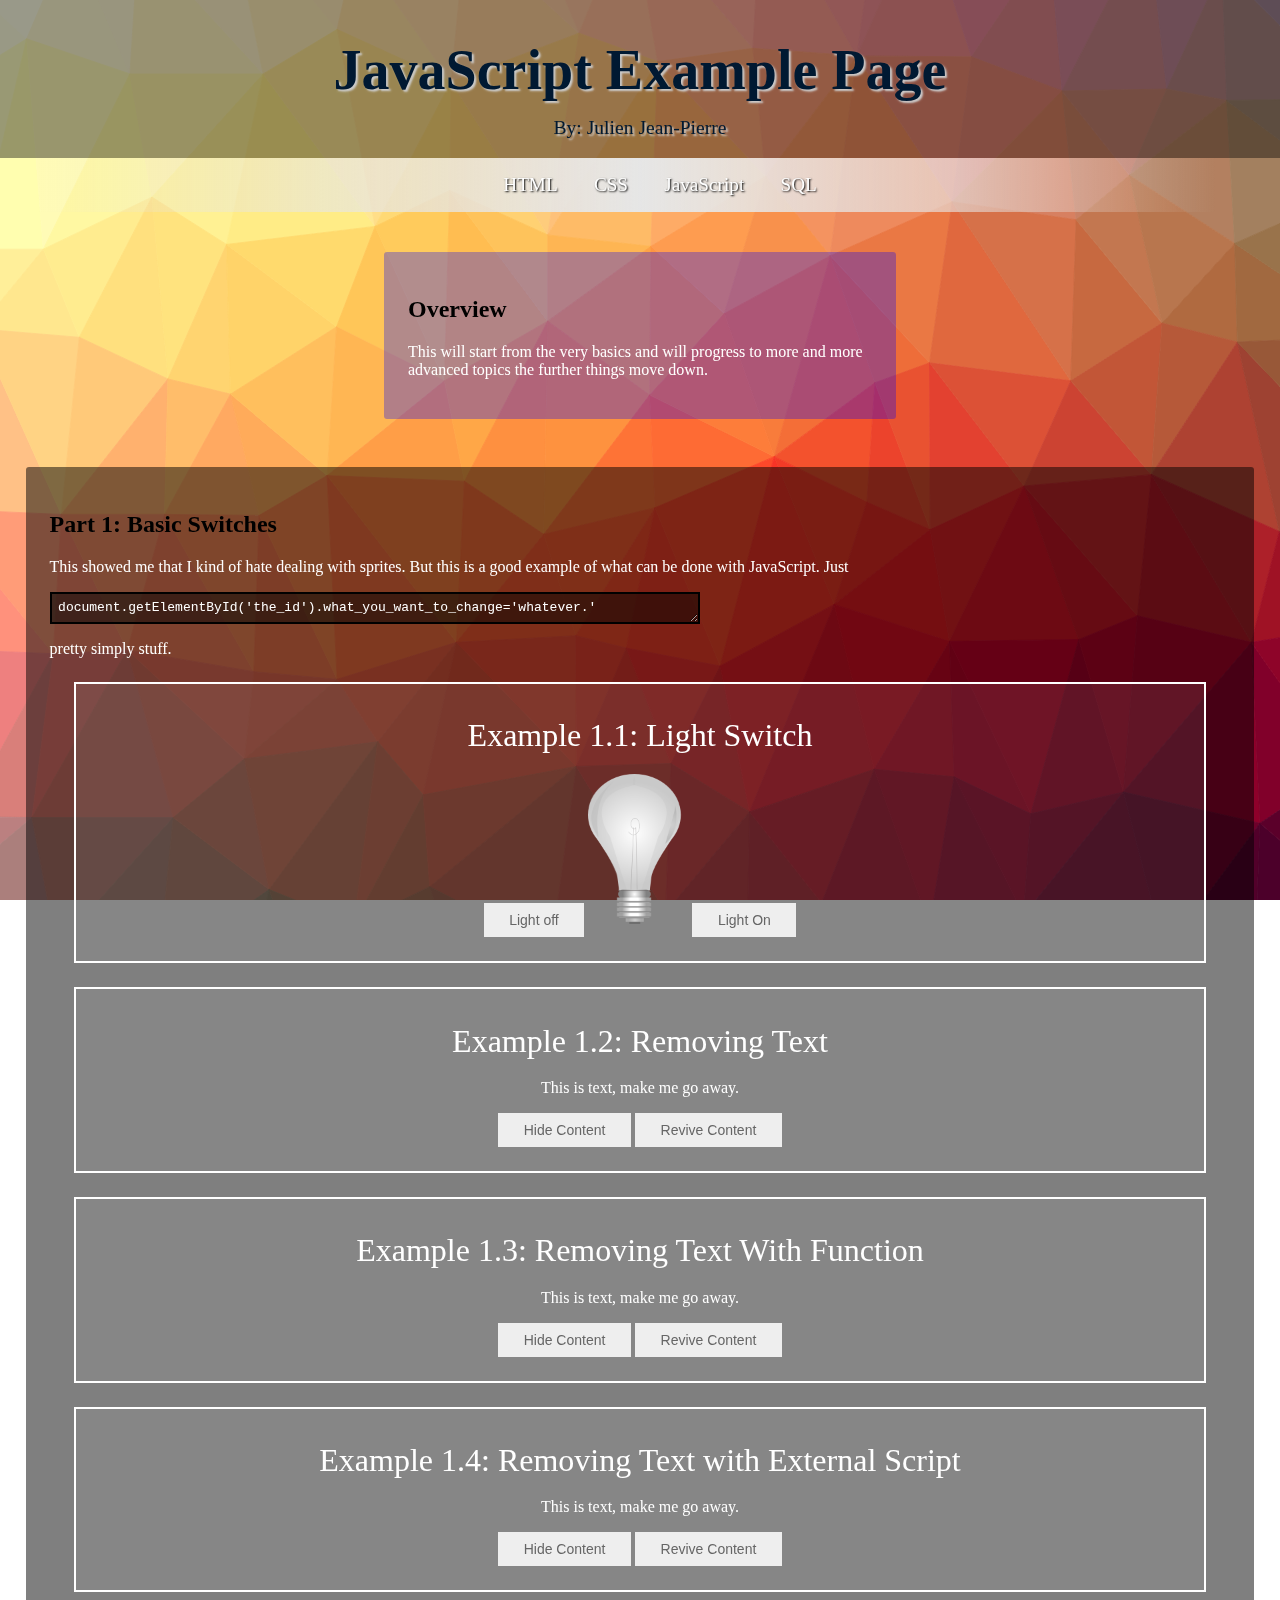
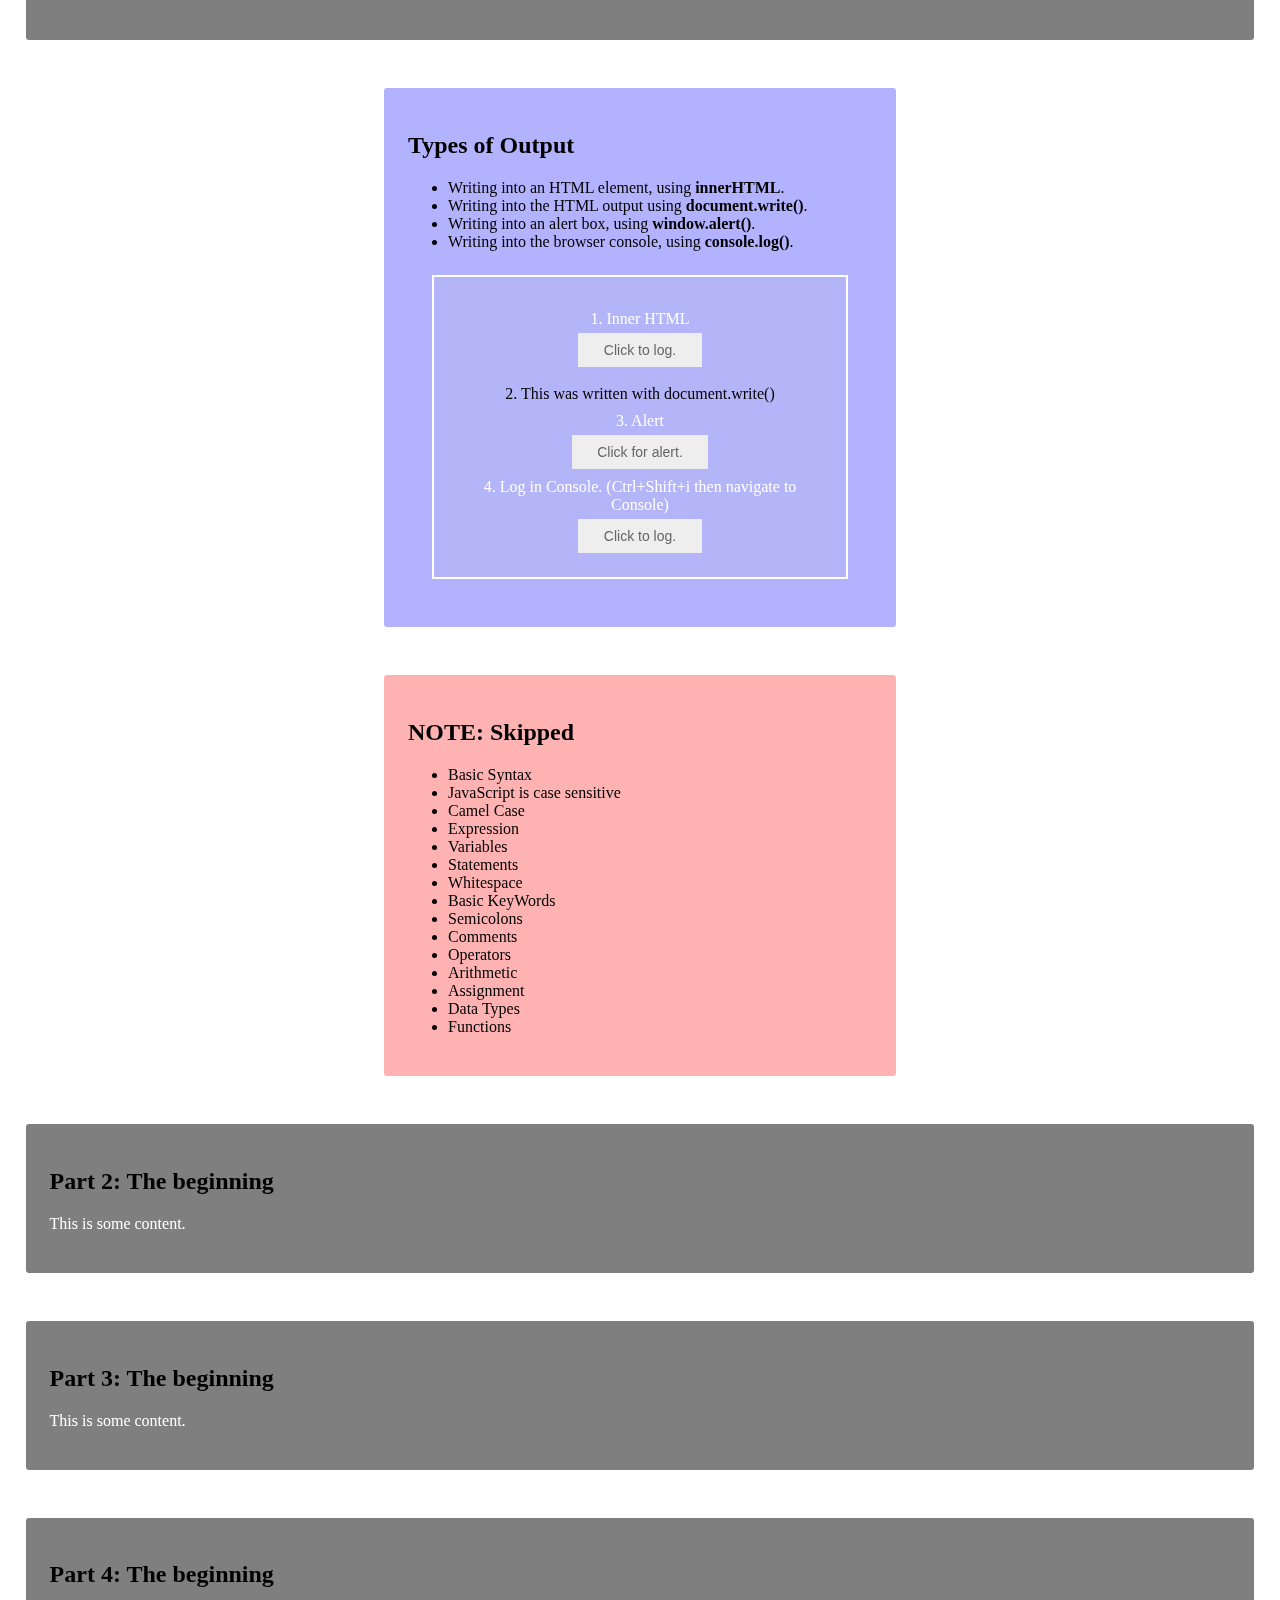
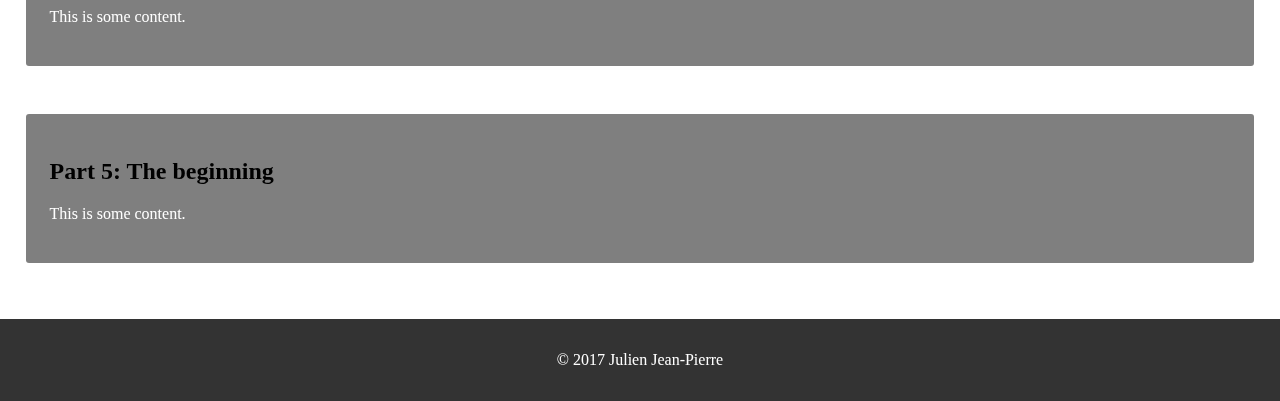
==== commit 1240b57f: "AUTO: Push all upon reqest" ====
--- a/javascript.html
+++ b/javascript.html
@@ -8,8 +8,6 @@
 		<title>JavaScript Page</title>
 		<meta name="name" content="content">
 		<meta name="viewport" content="width=device-width, initial-scale=1.0">
-		<!-- SCRIPTS -->
-		<script src="libraries/three.js"></script>
 		<script>document.write('<script src="http://' + (location.host || 'localhost').split(':')[0] + ':35729/livereload.js?LR-verbose&snipver=1&LiveTest=1"></' + 'script>')</script>
 		<script src="scripts/javascript.js"></script>
 	</head>
@@ -24,24 +22,61 @@
 		</header>
 		<nav class="">
 			<ul>
-				<li><a href="#Self" title="">Three.js</a></li>
-				<li><a href="#ICP" title="">ICP</a></li>
-				<li><a href="#GICP" title="">GICP</a></li>
+				<li><a href="Simple_Document.html" title="">HTML</a></li>
+				<li><a href="css_document.html" title="">CSS</a></li>
+				<li><a href="#Self" title="">JavaScript</a></li>
+				<li><a href="SQL" title="">SQL</a></li>
 			</ul>
 		</nav>
 		<section>
+			<div class="content_container">
+				<div class="content_nav">
+					
+				</div>
+			</div>
 			<div class="section_container">
 				<div class="content_section_comment">
 					<h2>Overview</h2>
-					<p>This will be a tour of my understanding of three.js</p>
+					<p>This will start from the very basics and will progress to more and more advanced topics the further things move down.</p>
 				</div>
 			</div>
 			<div class="section_container" id="content_section_reset">
 				<div class="section_content_item col-12">
-					<h2>Basic Output</h2>
-					<script src="scripts/three_1.js"></script>
+					<h2>Basic Switches</h2>
+					<p>This showed me that I kind of hate dealing with sprites. But this is a good example of what can be done with JavaScript. Just</p>
+					<code>document.getElementById('the_id').what_you_want_to_change='whatever.'</code>
+					<p>pretty simply stuff.</p>
 					<div class="example">
-						<canvas id="canvas1"></canvas>
+						<h3>Light Switch</h3>
+						<button  onclick="document.getElementById('light_on').id='light_off'" class="button button-flat">Light off</button>
+						<div id="light_off"></div>
+						<button  onclick="document.getElementById('light_off').id='light_on'" class="button button-flat">Light On</button>
+					</div>
+					<div class="example">
+						<h3>Removing Text</h3>
+						<p id="text_example_1">This is text, make me go away.</p>
+						<button onclick="document.getElementById('text_example_1').style.display='none'"  class="button button-flat">Hide Content</button>
+						<button onclick="document.getElementById('text_example_1').style.display='block'"  class="button button-flat">Revive Content</button>
+					</div>
+					<div class="example">
+						<h3>Removing Text With Function</h3>
+						<script>
+							function hideText2(){
+								document.getElementById('text_example_2').style.display='none';
+							}
+							function showText2(){
+								document.getElementById('text_example_2').style.display='block';
+							}
+						</script>
+						<p id="text_example_2">This is text, make me go away.</p>
+						<button onclick="hideText2()"  class="button button-flat">Hide Content</button>
+						<button onclick="showText2()"  class="button button-flat">Revive Content</button>
+					</div>
+					<div class="example">
+						<h3>Removing Text with External Script</h3>
+						<p id="text_example_3">This is text, make me go away.</p>
+						<button onclick="hideText3()"  class="button button-flat">Hide Content</button>
+						<button onclick="showText3()"  class="button button-flat">Revive Content</button>
 					</div>
 				</div>
 			</div>
@@ -67,6 +102,7 @@
 					</div>
 				</div>
 			</div>
+
 			<div class="section_container">
 				<div class="content_section_note" id="blink_red">
 					<h2>Skipped</h2>
@@ -90,6 +126,7 @@
 				</div>
 			</div>
 			
+
 			<div class="section_container">
 				<div class="section_content_item col-12">
 					<h2>The beginning</h2>
@@ -126,6 +163,6 @@
 <!-- Things I want to fixed
 	- Responsiveness
 	- Padding of the <a> tag in the nav bar is hacked at .84em, make this automatic
-												- Two div side by side in the content item doesn't work, destroys the webpage
-												- Let border appear on the left of content item without moving content inside
+										- Two div side by side in the content item doesn't work, destroys the webpage
+										- Let border appear on the left of content item without moving content inside
 	-->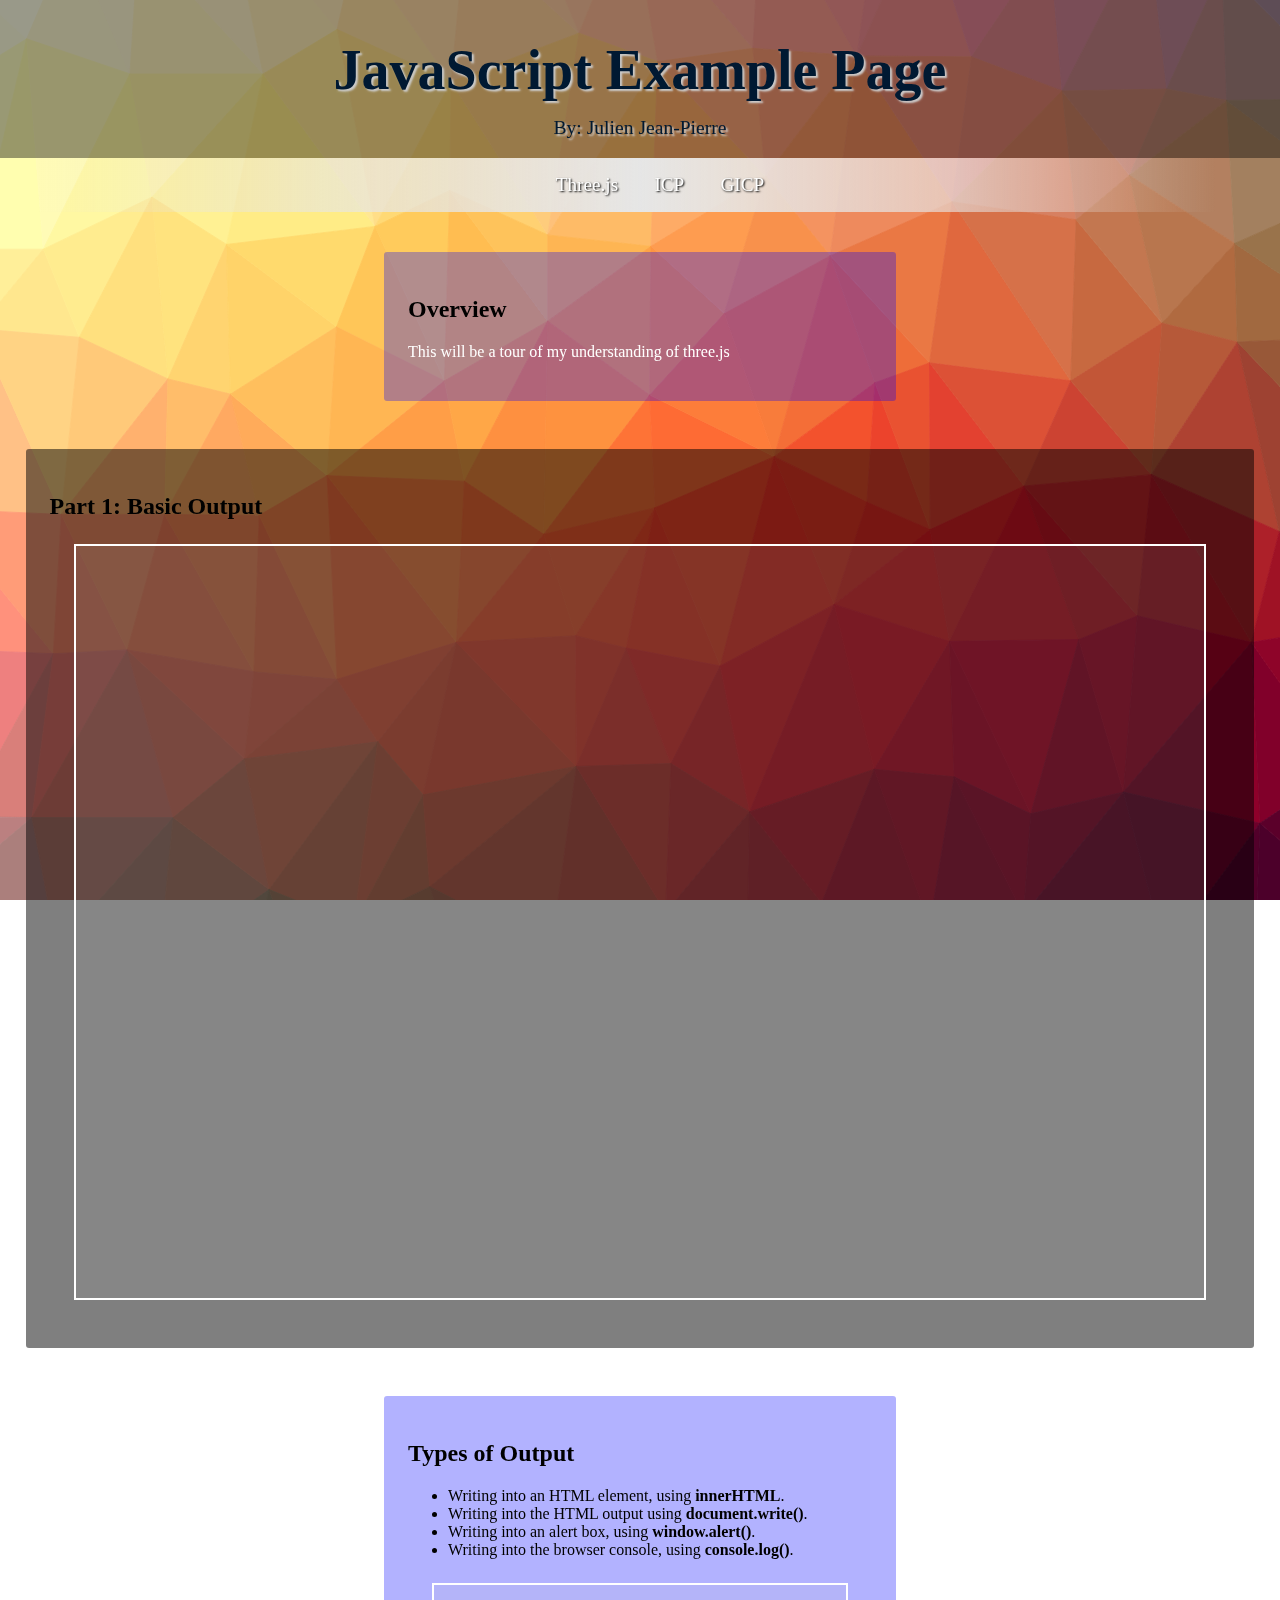
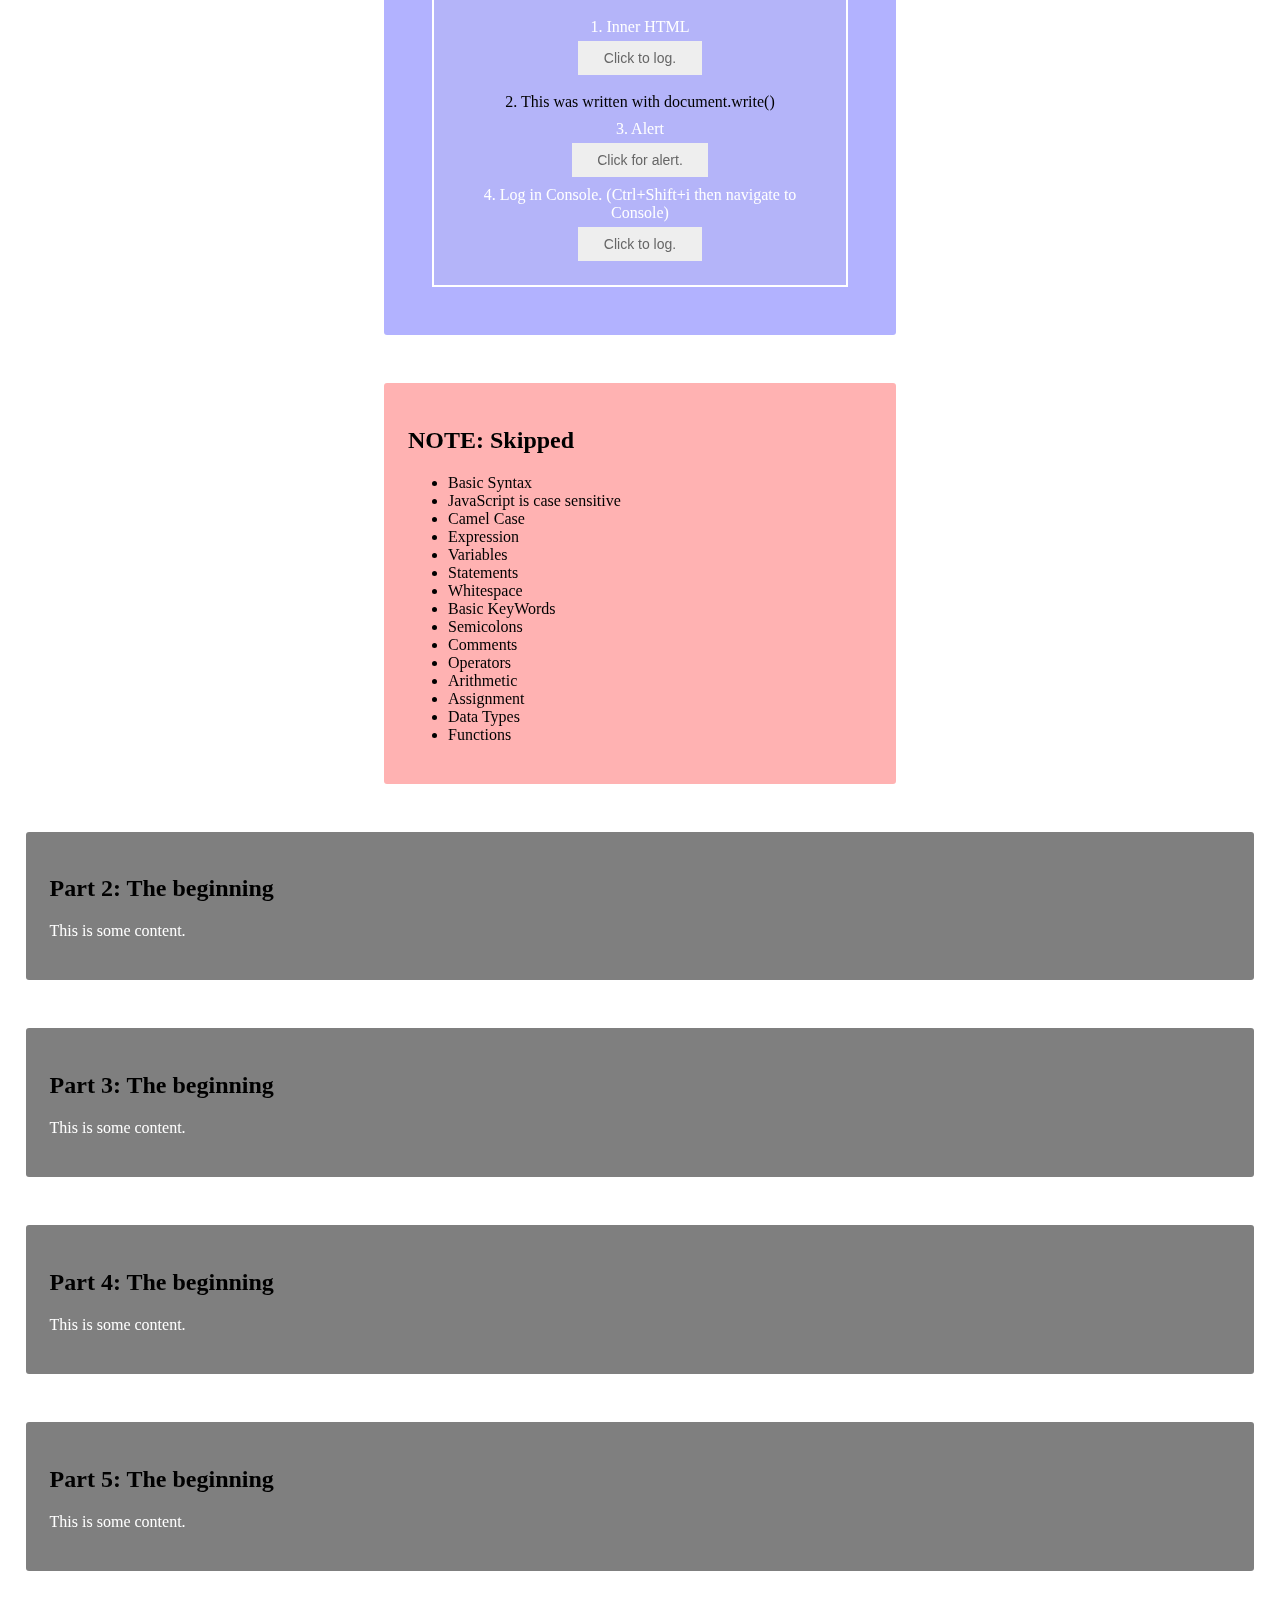
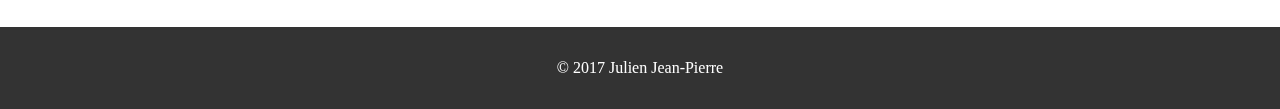
==== commit 022656f7: "Merge branch 'master' of github.com:herojeanpierre/HTML_Practice" ====
--- a/javascript.html
+++ b/javascript.html
@@ -8,6 +8,8 @@
 		<title>JavaScript Page</title>
 		<meta name="name" content="content">
 		<meta name="viewport" content="width=device-width, initial-scale=1.0">
+		<!-- SCRIPTS -->
+		<script src="libraries/three.js"></script>
 		<script>document.write('<script src="http://' + (location.host || 'localhost').split(':')[0] + ':35729/livereload.js?LR-verbose&snipver=1&LiveTest=1"></' + 'script>')</script>
 		<script src="scripts/javascript.js"></script>
 	</head>
@@ -22,61 +24,24 @@
 		</header>
 		<nav class="">
 			<ul>
-				<li><a href="Simple_Document.html" title="">HTML</a></li>
-				<li><a href="css_document.html" title="">CSS</a></li>
-				<li><a href="#Self" title="">JavaScript</a></li>
-				<li><a href="SQL" title="">SQL</a></li>
+				<li><a href="#Self" title="">Three.js</a></li>
+				<li><a href="#ICP" title="">ICP</a></li>
+				<li><a href="#GICP" title="">GICP</a></li>
 			</ul>
 		</nav>
 		<section>
-			<div class="content_container">
-				<div class="content_nav">
-					
-				</div>
-			</div>
 			<div class="section_container">
 				<div class="content_section_comment">
 					<h2>Overview</h2>
-					<p>This will start from the very basics and will progress to more and more advanced topics the further things move down.</p>
+					<p>This will be a tour of my understanding of three.js</p>
 				</div>
 			</div>
 			<div class="section_container" id="content_section_reset">
 				<div class="section_content_item col-12">
-					<h2>Basic Switches</h2>
-					<p>This showed me that I kind of hate dealing with sprites. But this is a good example of what can be done with JavaScript. Just</p>
-					<code>document.getElementById('the_id').what_you_want_to_change='whatever.'</code>
-					<p>pretty simply stuff.</p>
+					<h2>Basic Output</h2>
+					<script src="scripts/three_1.js"></script>
 					<div class="example">
-						<h3>Light Switch</h3>
-						<button  onclick="document.getElementById('light_on').id='light_off'" class="button button-flat">Light off</button>
-						<div id="light_off"></div>
-						<button  onclick="document.getElementById('light_off').id='light_on'" class="button button-flat">Light On</button>
-					</div>
-					<div class="example">
-						<h3>Removing Text</h3>
-						<p id="text_example_1">This is text, make me go away.</p>
-						<button onclick="document.getElementById('text_example_1').style.display='none'"  class="button button-flat">Hide Content</button>
-						<button onclick="document.getElementById('text_example_1').style.display='block'"  class="button button-flat">Revive Content</button>
-					</div>
-					<div class="example">
-						<h3>Removing Text With Function</h3>
-						<script>
-							function hideText2(){
-								document.getElementById('text_example_2').style.display='none';
-							}
-							function showText2(){
-								document.getElementById('text_example_2').style.display='block';
-							}
-						</script>
-						<p id="text_example_2">This is text, make me go away.</p>
-						<button onclick="hideText2()"  class="button button-flat">Hide Content</button>
-						<button onclick="showText2()"  class="button button-flat">Revive Content</button>
-					</div>
-					<div class="example">
-						<h3>Removing Text with External Script</h3>
-						<p id="text_example_3">This is text, make me go away.</p>
-						<button onclick="hideText3()"  class="button button-flat">Hide Content</button>
-						<button onclick="showText3()"  class="button button-flat">Revive Content</button>
+						<canvas id="canvas1"></canvas>
 					</div>
 				</div>
 			</div>
@@ -102,7 +67,6 @@
 					</div>
 				</div>
 			</div>
-
 			<div class="section_container">
 				<div class="content_section_note" id="blink_red">
 					<h2>Skipped</h2>
@@ -126,7 +90,6 @@
 				</div>
 			</div>
 			
-
 			<div class="section_container">
 				<div class="section_content_item col-12">
 					<h2>The beginning</h2>
@@ -163,6 +126,6 @@
 <!-- Things I want to fixed
 	- Responsiveness
 	- Padding of the <a> tag in the nav bar is hacked at .84em, make this automatic
-										- Two div side by side in the content item doesn't work, destroys the webpage
-										- Let border appear on the left of content item without moving content inside
+												- Two div side by side in the content item doesn't work, destroys the webpage
+												- Let border appear on the left of content item without moving content inside
 	-->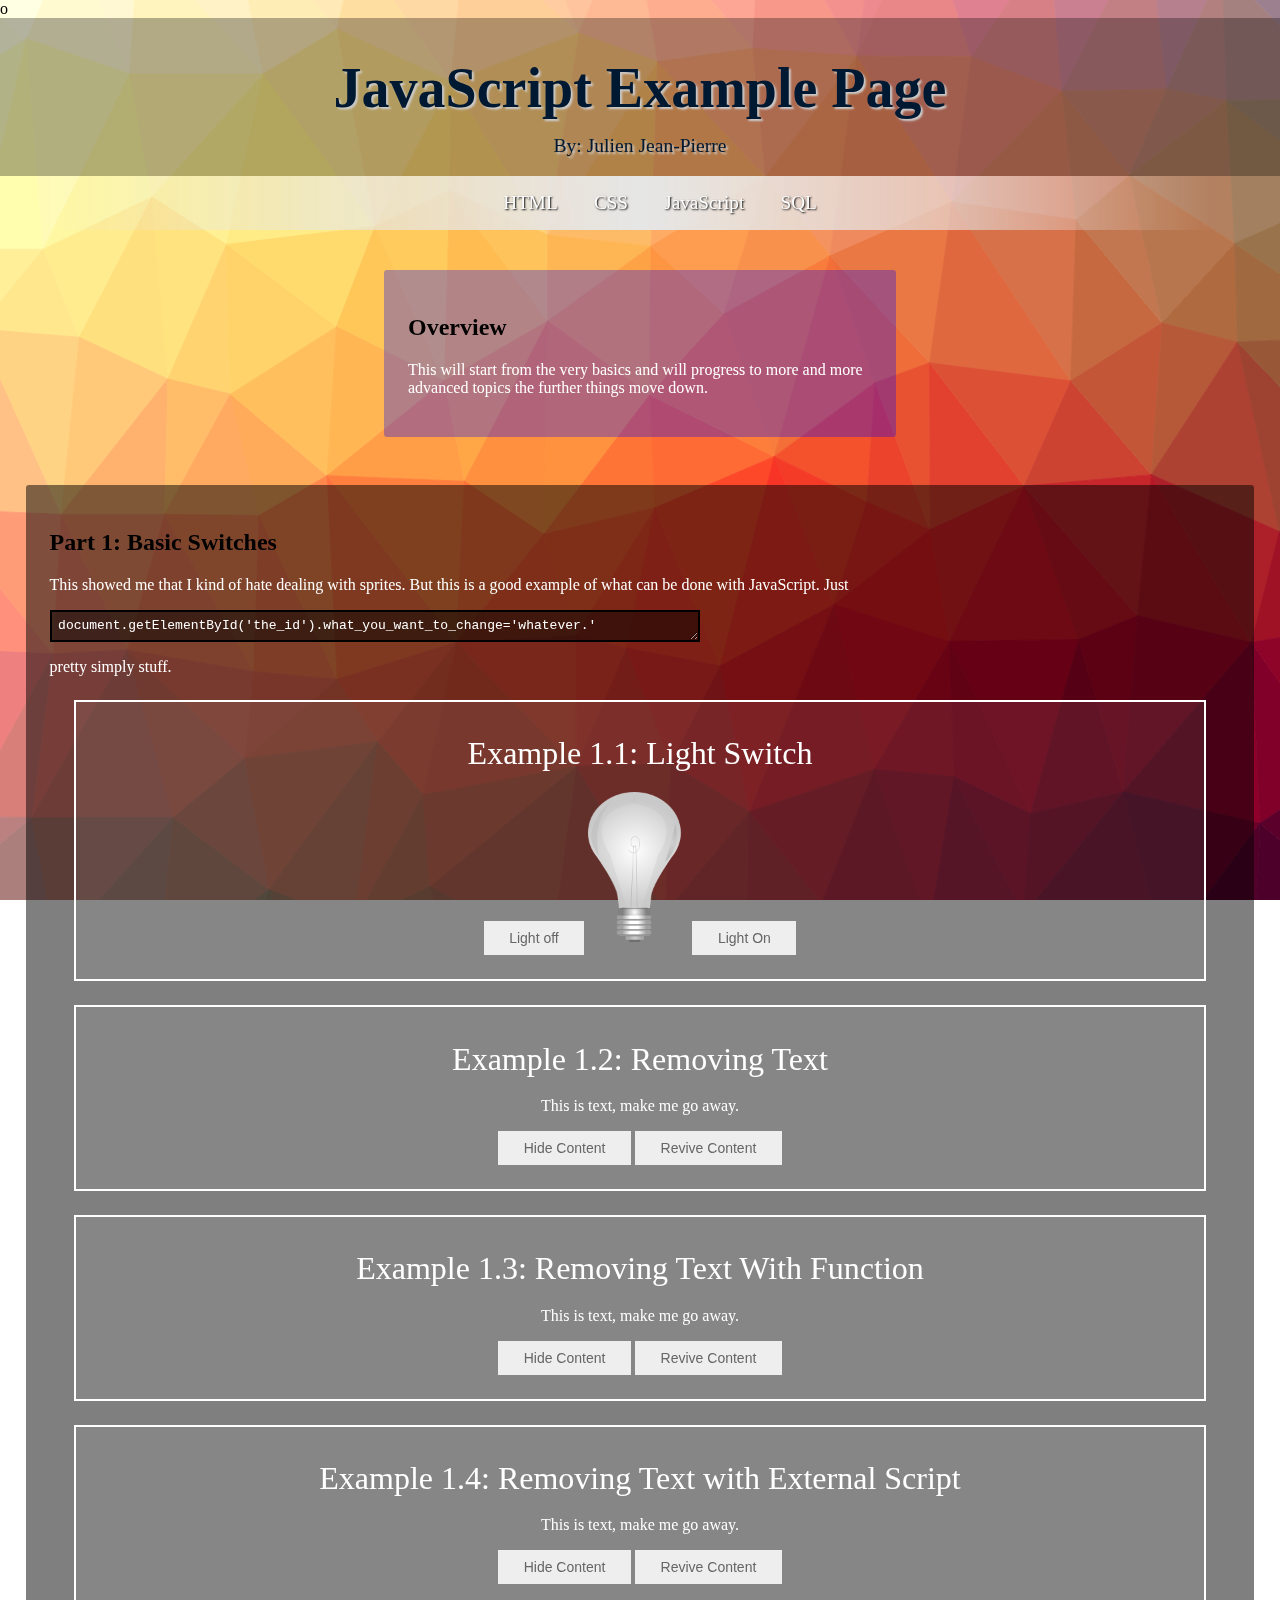
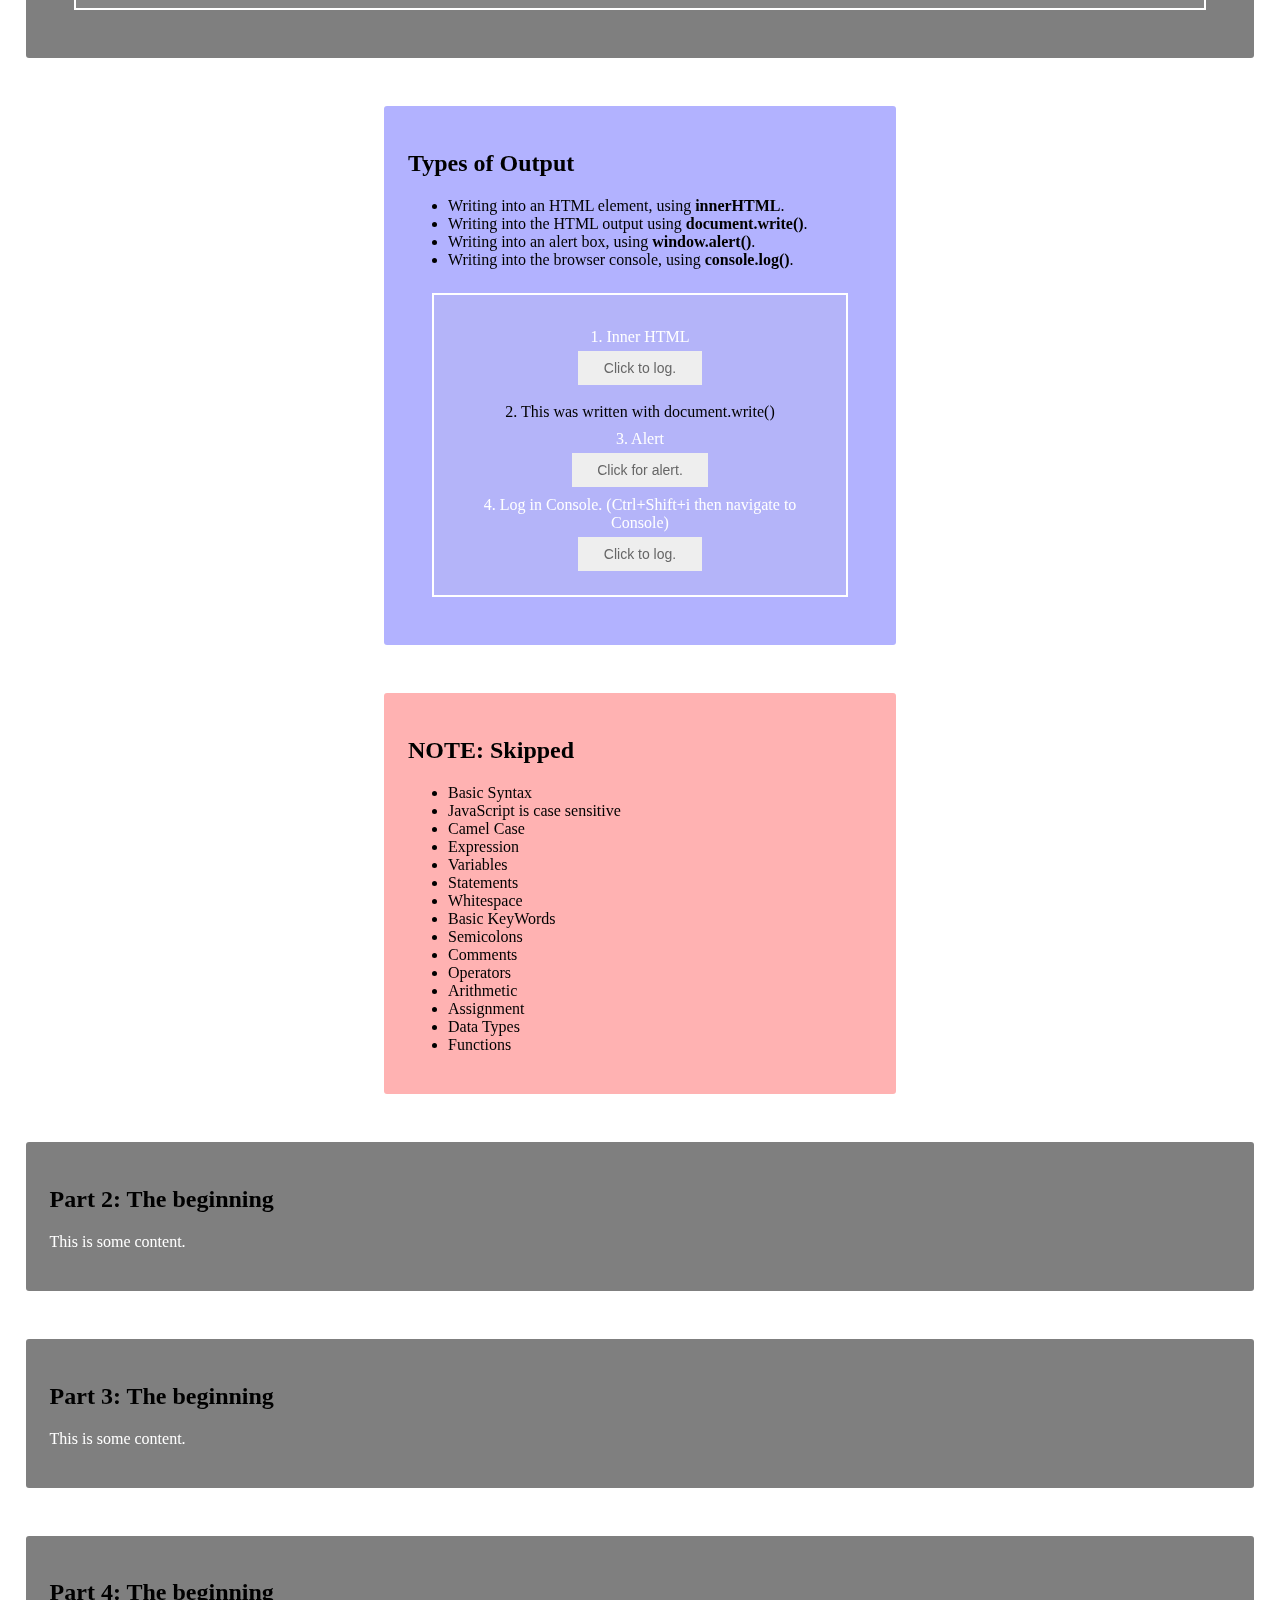
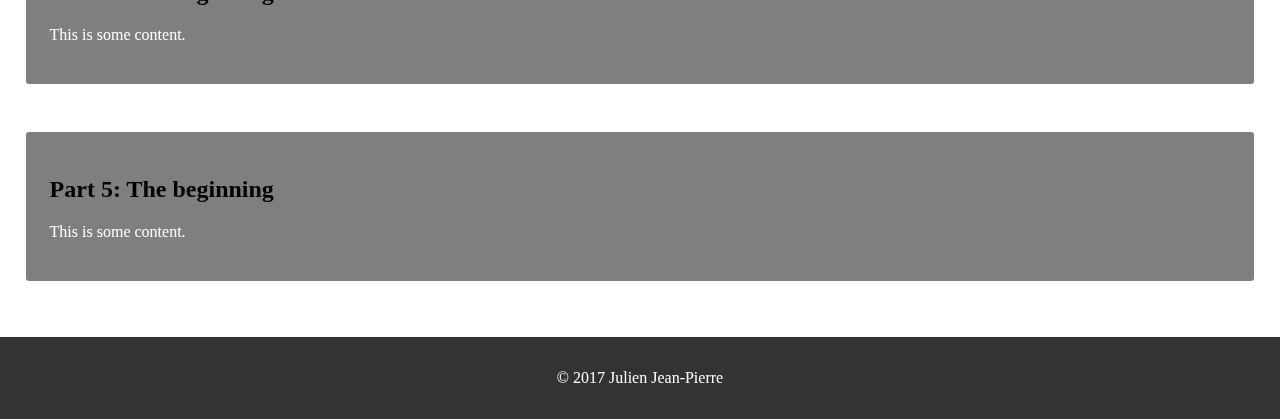
==== commit 70a9bf44: "AUTO: Push all upon reqest" ====
--- a/javascript.html
+++ b/javascript.html
@@ -1,4 +1,4 @@
-<!DOCTYPE html>
+o<!DOCTYPE html>
 <html>
 	<head>
 		<link rel="stylesheet" type="text/css" href="javascript.css">
@@ -8,8 +8,6 @@
 		<title>JavaScript Page</title>
 		<meta name="name" content="content">
 		<meta name="viewport" content="width=device-width, initial-scale=1.0">
-		<!-- SCRIPTS -->
-		<script src="libraries/three.js"></script>
 		<script>document.write('<script src="http://' + (location.host || 'localhost').split(':')[0] + ':35729/livereload.js?LR-verbose&snipver=1&LiveTest=1"></' + 'script>')</script>
 		<script src="scripts/javascript.js"></script>
 	</head>
@@ -24,24 +22,61 @@
 		</header>
 		<nav class="">
 			<ul>
-				<li><a href="#Self" title="">Three.js</a></li>
-				<li><a href="#ICP" title="">ICP</a></li>
-				<li><a href="#GICP" title="">GICP</a></li>
+				<li><a href="Simple_Document.html" title="">HTML</a></li>
+				<li><a href="css_document.html" title="">CSS</a></li>
+				<li><a href="#Self" title="">JavaScript</a></li>
+				<li><a href="SQL" title="">SQL</a></li>
 			</ul>
 		</nav>
 		<section>
+			<div class="content_container">
+				<div class="content_nav">
+					
+				</div>
+			</div>
 			<div class="section_container">
 				<div class="content_section_comment">
 					<h2>Overview</h2>
-					<p>This will be a tour of my understanding of three.js</p>
+					<p>This will start from the very basics and will progress to more and more advanced topics the further things move down.</p>
 				</div>
 			</div>
 			<div class="section_container" id="content_section_reset">
 				<div class="section_content_item col-12">
-					<h2>Basic Output</h2>
-					<script src="scripts/three_1.js"></script>
+					<h2>Basic Switches</h2>
+					<p>This showed me that I kind of hate dealing with sprites. But this is a good example of what can be done with JavaScript. Just</p>
+					<code>document.getElementById('the_id').what_you_want_to_change='whatever.'</code>
+					<p>pretty simply stuff.</p>
 					<div class="example">
-						<canvas id="canvas1"></canvas>
+						<h3>Light Switch</h3>
+						<button  onclick="document.getElementById('light_on').id='light_off'" class="button button-flat">Light off</button>
+						<div id="light_off"></div>
+						<button  onclick="document.getElementById('light_off').id='light_on'" class="button button-flat">Light On</button>
+					</div>
+					<div class="example">
+						<h3>Removing Text</h3>
+						<p id="text_example_1">This is text, make me go away.</p>
+						<button onclick="document.getElementById('text_example_1').style.display='none'"  class="button button-flat">Hide Content</button>
+						<button onclick="document.getElementById('text_example_1').style.display='block'"  class="button button-flat">Revive Content</button>
+					</div>
+					<div class="example">
+						<h3>Removing Text With Function</h3>
+						<script>
+							function hideText2(){
+								document.getElementById('text_example_2').style.display='none';
+							}
+							function showText2(){
+								document.getElementById('text_example_2').style.display='block';
+							}
+						</script>
+						<p id="text_example_2">This is text, make me go away.</p>
+						<button onclick="hideText2()"  class="button button-flat">Hide Content</button>
+						<button onclick="showText2()"  class="button button-flat">Revive Content</button>
+					</div>
+					<div class="example">
+						<h3>Removing Text with External Script</h3>
+						<p id="text_example_3">This is text, make me go away.</p>
+						<button onclick="hideText3()"  class="button button-flat">Hide Content</button>
+						<button onclick="showText3()"  class="button button-flat">Revive Content</button>
 					</div>
 				</div>
 			</div>
@@ -67,6 +102,7 @@
 					</div>
 				</div>
 			</div>
+
 			<div class="section_container">
 				<div class="content_section_note" id="blink_red">
 					<h2>Skipped</h2>
@@ -90,6 +126,7 @@
 				</div>
 			</div>
 			
+
 			<div class="section_container">
 				<div class="section_content_item col-12">
 					<h2>The beginning</h2>
@@ -126,6 +163,6 @@
 <!-- Things I want to fixed
 	- Responsiveness
 	- Padding of the <a> tag in the nav bar is hacked at .84em, make this automatic
-												- Two div side by side in the content item doesn't work, destroys the webpage
-												- Let border appear on the left of content item without moving content inside
+										- Two div side by side in the content item doesn't work, destroys the webpage
+										- Let border appear on the left of content item without moving content inside
 	-->--- a/javascript.css
+++ b/javascript.css
@@ -426,21 +426,3 @@
 	height: 150.00px;
 	background-position: -107px 0px;
 }
-
-canvas {
-	/*background-color: red;*/
-	width: 900px;
-	height: 700px;
-}
-
-#canvas_1 {
-	background-color: #000;
-	width: 500px;
-	height: 300px;
-	border: 1px solid black;
-	margin: ;
-	padding: 0px;
-	position: static; /* fixed or static */
-	/*top: 100px;*/
-	left: 100px;
-}
